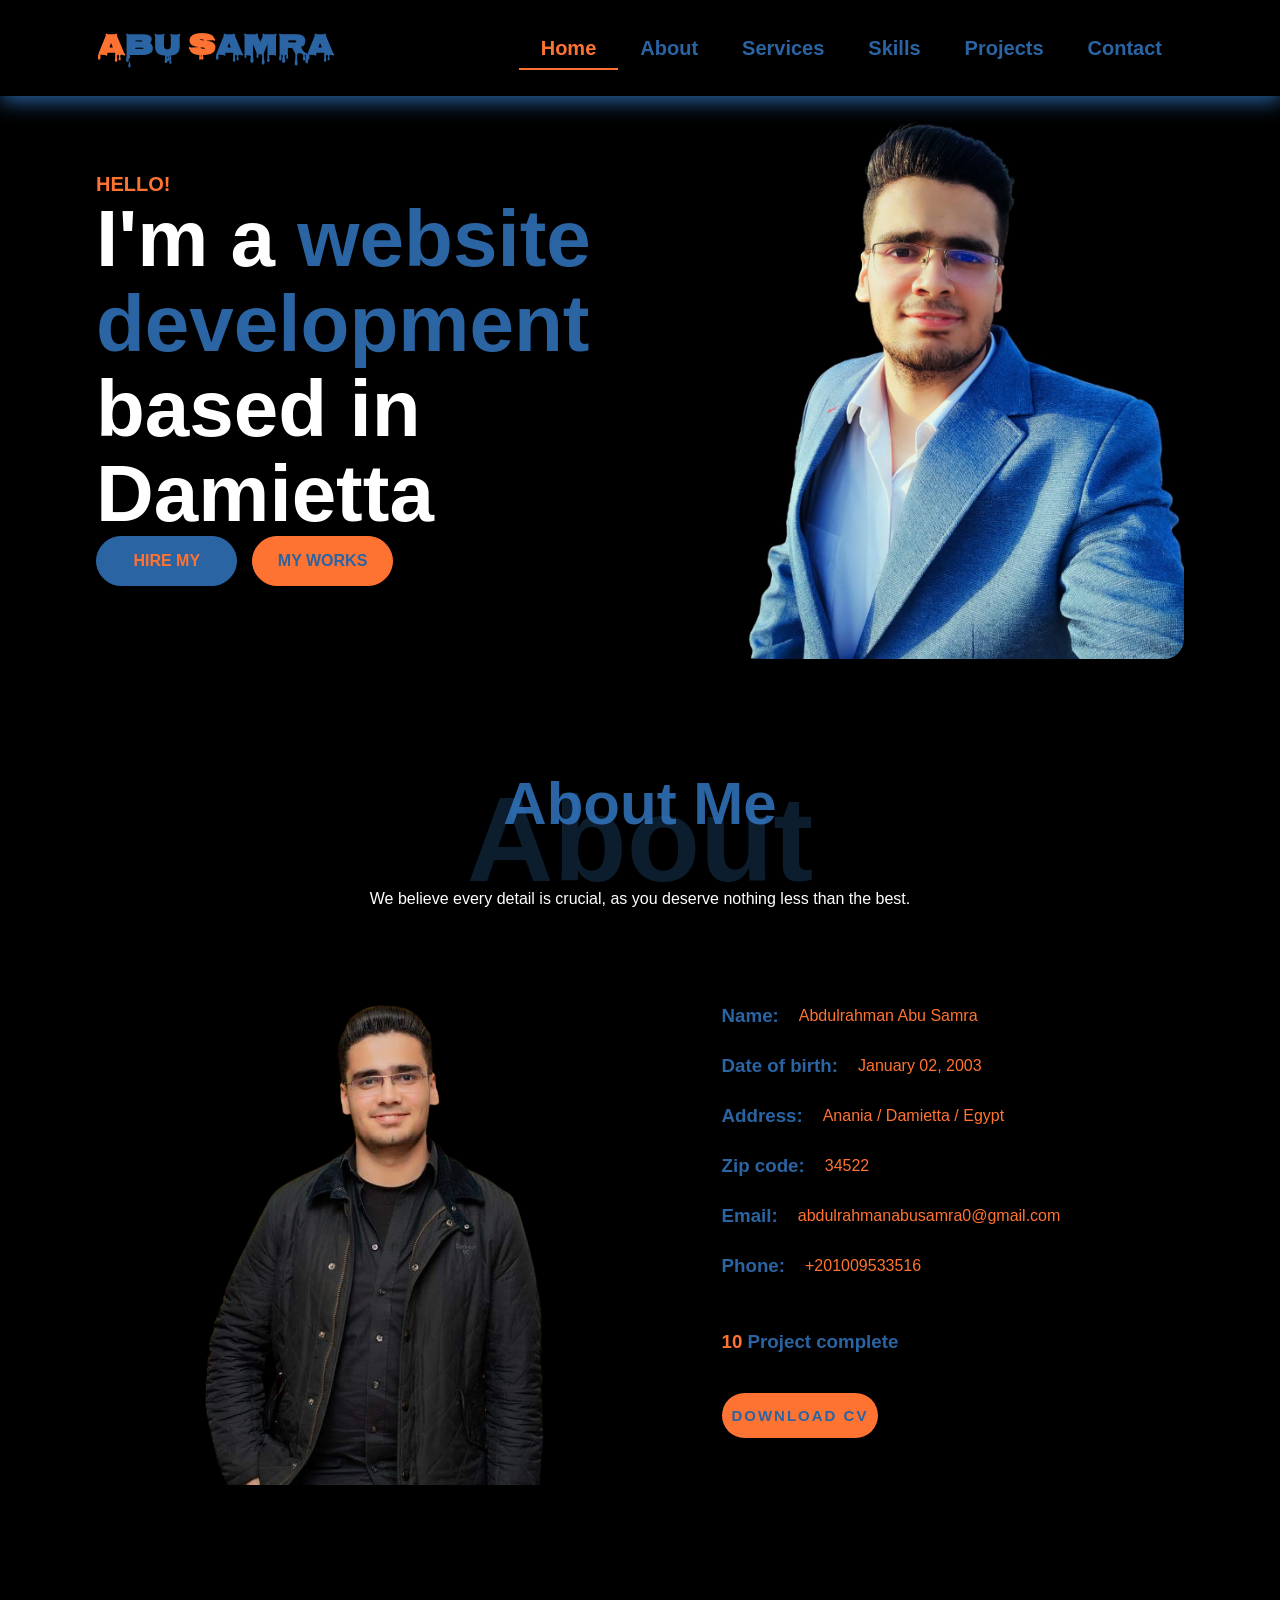
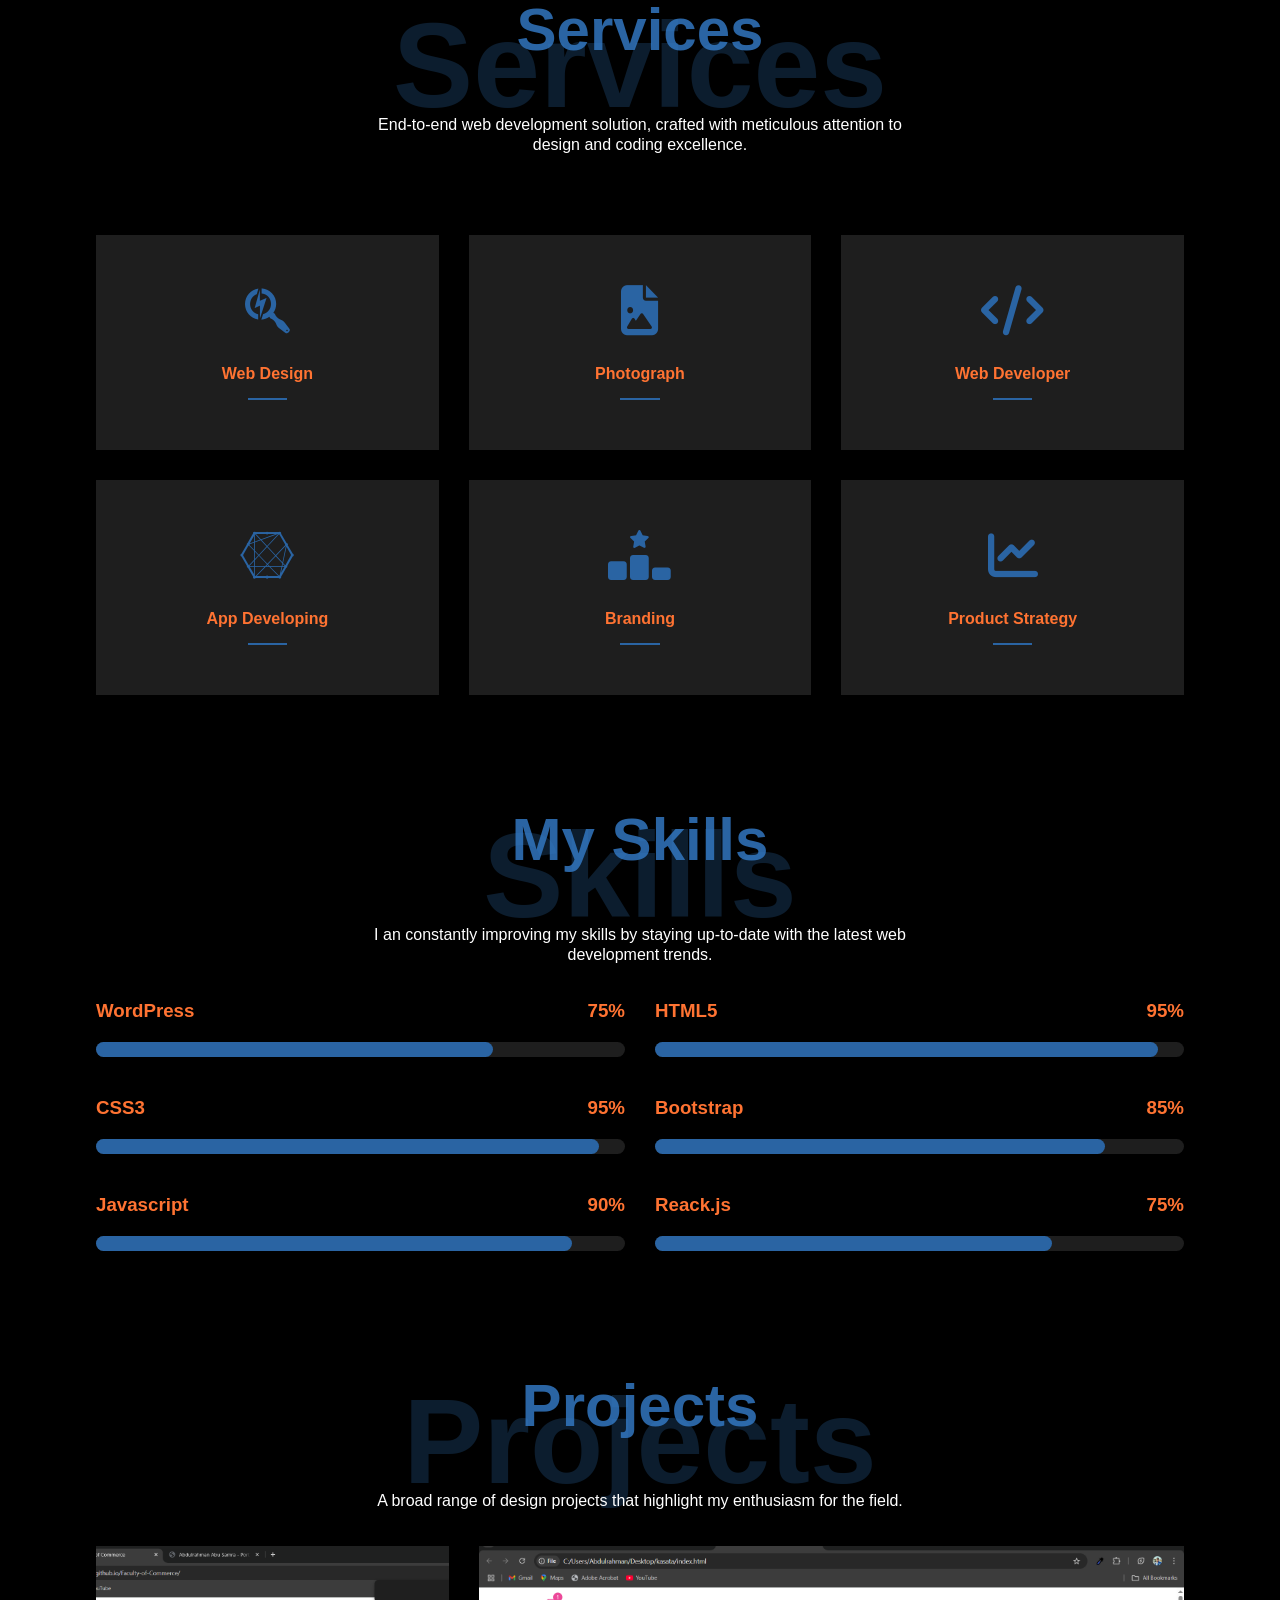
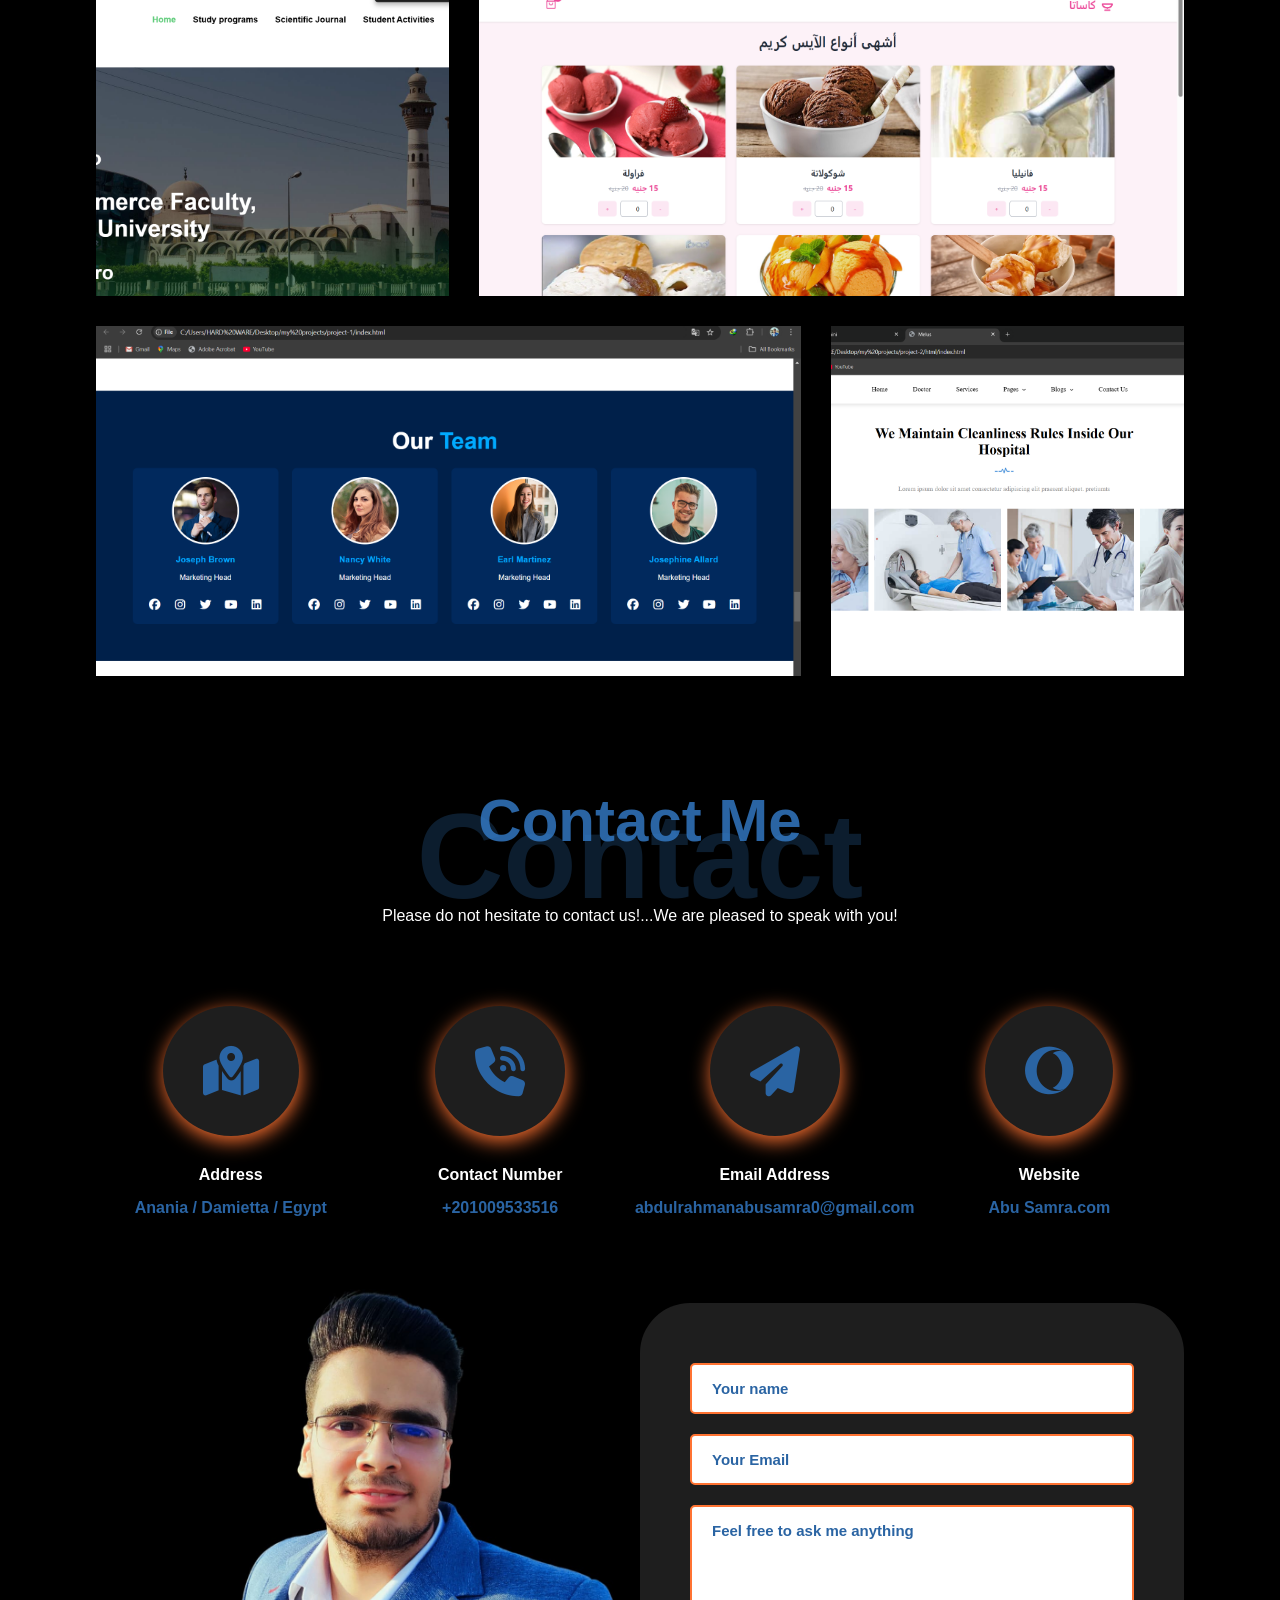
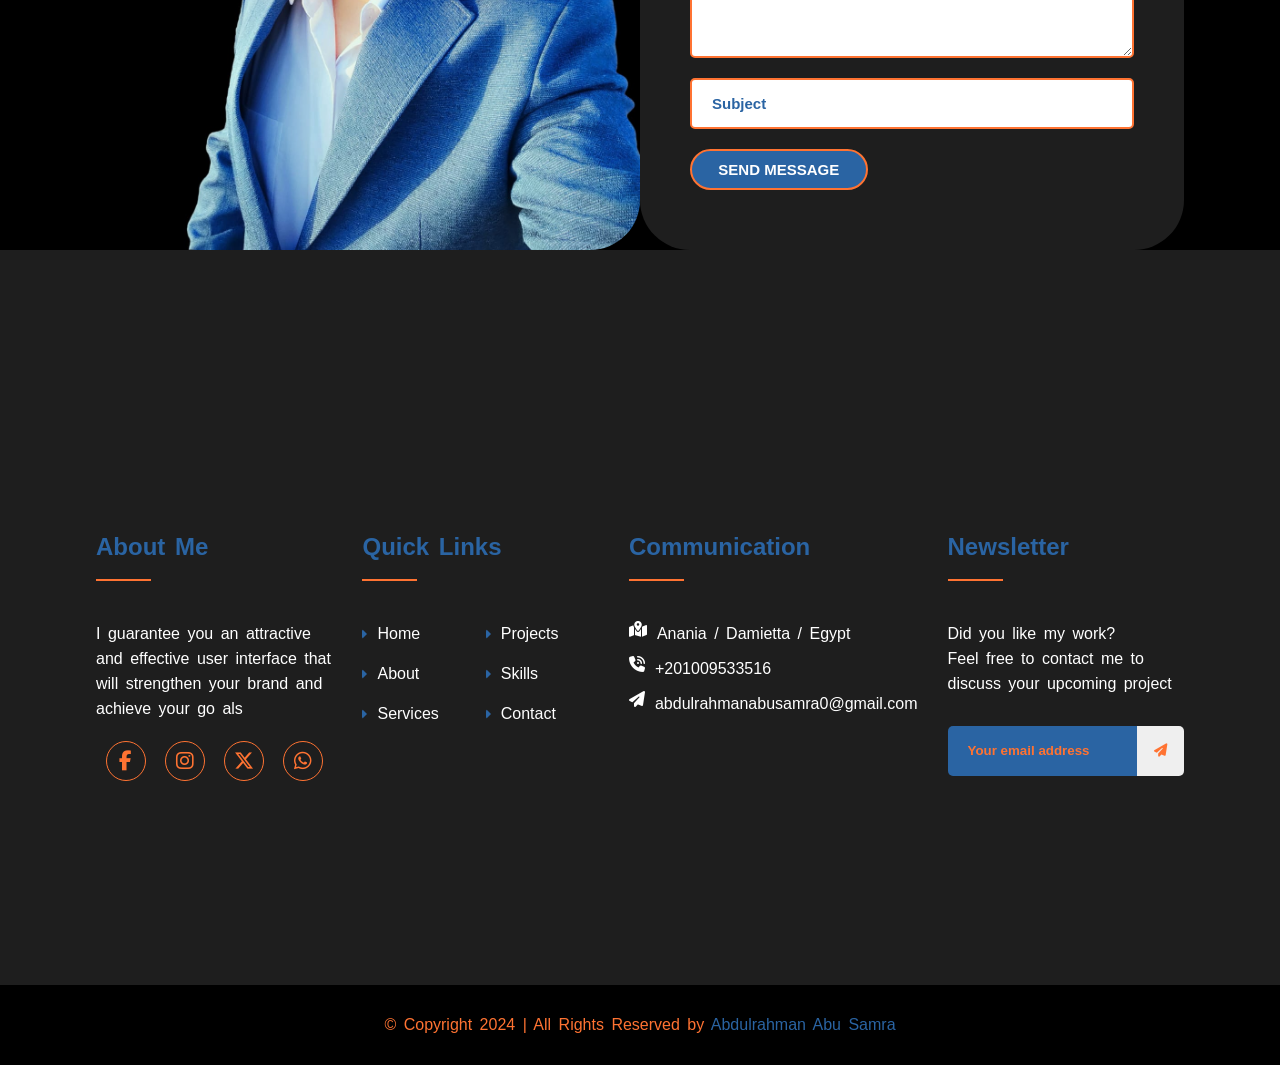
==== index.html @ aa08076c "I finished the portfolio site" ====
<!DOCTYPE html>
<html lang="en">
  <head>
    <meta charset="UTF-8" />
    <meta name="viewport" content="width=device-width, initial-scale=1.0" />
    <meta
      name="description"
      content="Portfolio of Abdulrahman Musaad Abu Samra - Web Developer"
    />
    <meta
      name="keywords"
      content="web development , Portfolio , Abdulrahman Abu Samra"
    />
    <title>Abdulrahman Abu Samra - Portfolio</title>
    <link rel="icon" href="image/favicon.ico" type="image/x-icon" />
    <link rel="stylesheet" href="css/style.css" />
    <link rel="stylesheet" href="css/all.min.css" />
    <link rel="stylesheet" href="css/mobile.css" />
  </head>
  <body>
    <!-- start header -->
    <header id="header">
      <div class="container">
        <a href="index.html" class="logo"
          ><span>A</span>bu <span>S</span>amra</a
        >
        <nav>
          <ul>
            <li><a href="#section-1" class="active"> Home </a></li>
            <li><a href="#section-2">About</a></li>
            <li><a href="#section-3">Services</a></li>
            <li><a href="#section-4">Skills</a></li>
            <li><a href="#section-5">Projects</a></li>
            <li><a href="#section-6">Contact</a></li>
          </ul>
        </nav>
        <i class="fa-solid fa-bars"></i>
      </div>
    </header>
    <!-- end header -->
    <!-- start section-1 -->
    <section class="section-1" id="section-1">
      <div class="container">
        <div class="text-section-1">
          <p>HELLO!</p>
          <h1>I'm a <span>website development </span>based in Damietta</h1>
          <div>
            <a href="#section-6" target="_blank">
              <button class="button-1">HIRE MY</button>
            </a>
            <a
              href="https://github.com/AbdulrahmanMusaadAbuSamra?tab=overview&from=2024-12-01&to=2024-12-23"
              target="_blank"
            >
              <button class="button-2">MY WORKS</button>
            </a>
          </div>
        </div>
        <img
          class="img-section-1"
          src="image/WhatsApp Image 2024-11-19 at 11.15.02 PM.jpeg"
          alt="photo-section-1"
        />
        <img
          class="img-section-2"
          src="image/ei_1731624900400-removebg.png"
          alt="photo-section-1"
        />
      </div>
    </section>
    <!-- end section-1 -->
    <!-- start section-2 -->
    <section class="section-2 sections" id="section-2">
      <div class="container">
        <div class="title-sections">
          <h1 class="h1-title">
            About Me
            <span class="span-title"> About </span>
          </h1>
          <p class="p-title">
            We believe every detail is crucial, as you deserve nothing less than
            the best.
          </p>
        </div>
        <div class="content-image">
          <img
            src="image/ei_1731624900400-removebg.png"
            alt="photo-section-2"
          />
          <div class="content">
            <div class="data">
              <h3>Name:</h3>
              <p>Abdulrahman Abu Samra</p>
            </div>
            <div class="data">
              <h3>Date of birth:</h3>
              <p>January 02, 2003</p>
            </div>
            <div class="data">
              <h3>Address:</h3>
              <p>Anania / Damietta / Egypt</p>
            </div>
            <div class="data">
              <h3>Zip code:</h3>
              <p>34522</p>
            </div>
            <div class="data">
              <h3>Email:</h3>
              <p>abdulrahmanabusamra0@gmail.com</p>
            </div>
            <div class="data">
              <h3>Phone:</h3>
              <p>+201009533516</p>
            </div>
            <h3 class="h3">
              <span> 10 </span>
              Project complete
            </h3>
            <a href="cv.pdf">
              <button>DOWNLOAD CV</button>
            </a>
          </div>
        </div>
      </div>
    </section>
    <!-- end section-2 -->
    <!-- start section-3 -->
    <section class="section-3 sections" id="section-3">
      <div class="container">
        <div class="title-sections">
          <h1 class="h1-title">
            Services
            <span class="span-title"> Services </span>
          </h1>
          <p class="p-title">
            End-to-end web development solution, crafted with meticulous
            attention to design and coding excellence.
          </p>
        </div>
        <div class="cards">
          <a href="404 error.html">
            <div class="card">
              <i class="fa-brands fa-searchengin"></i>
              <h4>Web Design</h4>
              <hr />
            </div>
          </a>
          <a href="404 error.html">
            <div class="card">
              <i class="fa-solid fa-file-image"></i>
              <h4>Photograph</h4>
              <hr />
            </div>
          </a>
          <a href="404 error.html">
            <div class="card">
              <i class="fa-solid fa-code"></i>
              <h4>Web Developer</h4>
              <hr />
            </div>
          </a>
          <a href="404 error.html">
            <div class="card">
              <i class="fa-brands fa-connectdevelop"></i>
              <h4>App Developing</h4>
              <hr />
            </div>
          </a>
          <a href="404 error.html">
            <div class="card">
              <i class="fa-solid fa-ranking-star"></i>
              <h4>Branding</h4>
              <hr />
            </div>
          </a>
          <a href="404 error.html">
            <div class="card">
              <i class="fa-solid fa-chart-line"></i>
              <h4>Product Strategy</h4>
              <hr />
            </div>
          </a>
        </div>
      </div>
    </section>
    <!-- end section-3 -->
    <!-- start section-4 -->
    <section class="section-4 sections" id="section-4">
      <div class="container">
        <div class="title-sections">
          <h1 class="h1-title">
            My Skills
            <span class="span-title"> Skills </span>
          </h1>
          <p class="p-title">
            I an constantly improving my skills by staying up-to-date with the
            latest web development trends.
          </p>
        </div>
        <div class="lines-content">
          <div class="text-line">
            <div class="text">
              <h3>WordPress</h3>
              <h3>75%</h3>
            </div>
            <div class="line-out">
              <span style="width: 0" data-width="75%"></span>
            </div>
          </div>
          <div class="text-line">
            <div class="text">
              <h3>HTML5</h3>
              <h3>95%</h3>
            </div>
            <div class="line-out">
              <span style="width: 0" data-width="95%"></span>
            </div>
          </div>
          <div class="text-line">
            <div class="text">
              <h3>CSS3</h3>
              <h3>95%</h3>
            </div>
            <div class="line-out">
              <span style="width: 0" data-width="95%"></span>
            </div>
          </div>
          <div class="text-line">
            <div class="text">
              <h3>Bootstrap</h3>
              <h3>85%</h3>
            </div>
            <div class="line-out">
              <span style="width: 0" data-width="85%"></span>
            </div>
          </div>
          <div class="text-line">
            <div class="text">
              <h3>Javascript</h3>
              <h3>90%</h3>
            </div>
            <div class="line-out">
              <span style="width: 0" data-width="90%"></span>
            </div>
          </div>
          <div class="text-line">
            <div class="text">
              <h3>Reack.js</h3>
              <h3>75%</h3>
            </div>
            <div class="line-out">
              <span style="width: 0" data-width="75%"></span>
            </div>
          </div>
        </div>
      </div>
    </section>
    <!-- end section-4 -->
    <!-- start section-5 -->
    <section class="section-5 sections" id="section-5">
      <div class="container">
        <div class="title-sections">
          <h1 class="h1-title">
            Projects
            <span class="span-title"> Projects </span>
          </h1>
          <p class="p-title">
            A broad range of design projects that highlight my enthusiasm for
            the field.
          </p>
        </div>
        <div class="cards">
          <div class="card-grid">
            <a
              href="https://abdulrahmanmusaadabusamra.github.io/Faculty-of-Commerce/"
            >
              <div class="card">
                <img
                  src="image/Faculty of Commerce - Google Chrome 3_16_2025 12_05_24 AM.png"
                  alt="project1"
                />
                <div class="card-overlay hidden">
                  <div class="text-center">
                    <p>
                      Faculty of Commerce Website, Al-Azhar University: A
                      comprehensive digital platform designed to enhance the
                      academic experience for students and faculty.
                    </p>
                  </div>
                  <div class="text-bottom">
                    <h4>Project 1</h4>
                    <p>Al-Azhar University</p>
                  </div>
                </div>
              </div>
            </a>
            <a href="https://abdulrahmanmusaadabusamra.github.io/kasata/">
              <div class="card">
                <img
                  src="image/كاساتا - متجر الآيس كريم - Google Chrome 3_16_2025 10_55_44 PM.png"
                  alt="project1"
                />
                <div class="card-overlay hidden">
                  <div class="text-center">
                    <p>
                      Created a user-friendly website for an ice cream business,
                      focusing on seamless navigation and a visually appealing
                      design.
                    </p>
                  </div>
                  <div class="text-bottom">
                    <h4>Project 2</h4>
                    <p>Ice cream shop</p>
                  </div>
                </div>
              </div>
            </a>
          </div>
          <div class="card-grid-2">
            <a href=" https://abdulrahmanmusaadabusamra.github.io/Technology/">
              <div class="card">
                <img
                  src="image/Technology - Google Chrome 21_12_2024 07_10_40 م.png"
                  alt="project1"
                />
                <div class="card-overlay hidden">
                  <div class="text-center">
                    <p>
                      Technology Website: A testament to my ability to create
                      engaging and informative online platforms for tech
                      enthusiasts.
                    </p>
                  </div>
                  <div class="text-bottom">
                    <h4>Project 3</h4>
                    <p>TECHNOLOGY</p>
                  </div>
                </div>
              </div>
            </a>
            <a href="https://abdulrahmanmusaadabusamra.github.io/doctors/">
              <div class="card">
                <img
                  src="image/Kasata - Google Chrome 21_12_2024 07_06_38 م.png"
                  alt="project1"
                />
                <div class="card-overlay hidden">
                  <div class="text-center">
                    <p>
                      Created a user-friendly website for medical professionals,
                      focusing on clear communication and easy appointment
                      scheduling.
                    </p>
                  </div>
                  <div class="text-bottom">
                    <h4>Project 4</h4>
                    <p>DOCTORS</p>
                  </div>
                </div>
              </div>
            </a>
          </div>
        </div>
      </div>
    </section>
    <!-- end section-5 -->
    <!-- start section-6 -->
    <section class="section-6 sections" id="section-6">
      <div class="container">
        <div class="title-sections">
          <h1 class="h1-title">
            Contact Me
            <span class="span-title"> Contact </span>
          </h1>
          <p class="p-title">
            Please do not hesitate to contact us!...We are pleased to speak with
            you!
          </p>
        </div>
        <div class="cards">
          <div class="card">
            <a href="https://maps.app.goo.gl/6U7pxy1hiDXZ573CA" target="_blank">
              <i class="fa-solid fa-map-location-dot"></i>
              <h4>Address</h4>
              <p>Anania / Damietta / Egypt</p>
            </a>
          </div>
          <div class="card">
            <a href="tel:+201009533516" target="_blank">
              <i class="fa-solid fa-phone-volume"></i>
              <h4>Contact Number</h4>
              <p>+201009533516</p>
            </a>
          </div>
          <div class="card">
            <a href="mailto:abdulrahmanabusamra0@gmail.com" target="_blank">
              <i class="fa-solid fa-paper-plane"></i>
              <h4>Email Address</h4>
              <p>abdulrahmanabusamra0@gmail.com</p>
            </a>
          </div>
          <div class="card">
            <a
              href="https://abdulrahmanmusaadabusamra.github.io/my_portfolio/"
              target="_blank"
            >
              <i class="fa-brands fa-opera"></i>
              <h4>Website</h4>
              <p>Abu Samra.com</p>
            </a>
          </div>
        </div>
        <div class="data">
          <img
            src="image/WhatsApp Image 2024-11-19 at 11.15.02 PM.jpeg"
            alt="photo-section-6"
          />
          <form action="" onsubmit="sendEmail(event)">
            <input
              id="name"
              name="name"
              type="text"
              autocomplete="name"
              placeholder="Your name"
              onkeyup="moveToNextInput(event)"
              required
              oninput="saveToLocalStorage('name', this.value)"
            />
            <input
              id="email"
              name="email"
              type="email"
              autocomplete="email"
              placeholder="Your Email"
              onkeyup="moveToNextInput(event)"
              required
              oninput="saveToLocalStorage('email', this.value)"
            />
            <textarea
              name="message"
              class="message"
              rows="7"
              cols="80"
              id="message"
              placeholder="Feel free to ask me anything"
              onkeyup="moveToNextInput(event)"
              oninput="saveToLocalStorage('message', this.value)"
            ></textarea>
            <input
              type="text"
              id="text"
              name="text"
              autocomplete="text"
              placeholder="Subject"
              onkeyup="moveToNextInput(event)"
              oninput="saveToLocalStorage('Subject', this.value)"
            />
            <input class="SEND" type="submit" value="SEND MESSAGE" onclick="sendEmail()"/>
          </form>
        </div>
      </div>
    </section>
    <!-- end section-6 -->
    <!-- start footer -->
    <footer class="footer">
      <div class="container">
        <div class="About-Us">
          <h2 class="titles-footer">About Me</h2>
          <hr />
          <p>
            I guarantee you an attractive and effective user interface that will
            strengthen your brand and achieve your go als
          </p>
          <div class="icons">
            <a href="https://www.facebook.com/profile" target="_blank"
              ><i class="fa-brands fa-facebook-f"></i
            ></a>
            <a href="https://www.instagram.com" target="_blank"
              ><i class="fa-brands fa-instagram"></i
            ></a>
            <a href="https://x.com/home" target="_blank"
              ><i class="fa-brands fa-x-twitter"></i
            ></a>
            <a href="https://web.whatsapp.com" target="_blank"
              ><i class="fa-brands fa-whatsapp"></i
            ></a>
          </div>
        </div>
        <div class="Quick-Links">
          <h2 class="titles-footer">Quick Links</h2>
          <hr />
          <div class="lines">
            <div class="line-one">
              <ul>
                <a href="#section-1">
                  <li>Home</li>
                </a>
                <a href="#section-2">
                  <li>About</li>
                </a>
                <a href="#section-3">
                  <li>Services</li>
                </a>
              </ul>
            </div>
            <div class="line-two">
              <ul>
                <a href="#section-4">
                  <li>Projects</li>
                </a>
                <a href="#section-5">
                  <li>Skills</li>
                </a>
                <a href="#section-6">
                  <li>Contact</li>
                </a>
              </ul>
            </div>
          </div>
        </div>
        <div class="OpenHours">
          <h2 class="titles-footer">Communication</h2>
          <hr />
          <div class="times">
            <div class="time">
              <i class="fa-solid fa-map-location-dot"></i>
              <p>Anania / Damietta / Egypt</p>
            </div>
            <div class="time">
              <i class="fa-solid fa-phone-volume"></i>
              <p>+201009533516</p>
            </div>
            <div class="time">
              <i class="fa-solid fa-paper-plane"></i>
              <p>abdulrahmanabusamra0@gmail.com</p>
            </div>
          </div>
        </div>
        <div class="Newsletter">
          <h2 class="titles-footer">Newsletter</h2>
          <hr />
          <p>
            Did you like my work? <br />
            Feel free to contact me to discuss your upcoming project
          </p>
          <form>
            <input
              id="email"
              name="email"
              autocomplete="email"
              type="email"
              placeholder="Your email address"
            />
            <button type="submit">
              <i class="fa-solid fa-paper-plane"></i>
            </button>
          </form>
        </div>
      </div>
      <p class="footer-text">
        © Copyright 2024 | All Rights Reserved by
        <a href="">Abdulrahman Abu Samra</a>
      </p>
    </footer>
    <script src="JavaScript/javascript.js"></script>
  </body>
</html>
---- css/style.css ----
@import url("https://fonts.googleapis.com/css2?family=Cairo:wght@200..1000&family=Lobster&family=Roboto:ital,wght@0,100;0,300;0,400;0,500;0,700;0,900;1,100;1,300;1,400;1,500;1,700;1,900&display=swap");
@import url("https://fonts.googleapis.com/css2?family=Cairo:wght@200..1000&family=Lobster&family=Meddon&family=Monsieur+La+Doulaise&family=Nosifer&family=Roboto:ital,wght@0,100;0,300;0,400;0,500;0,700;0,900;1,100;1,300;1,400;1,500;1,700;1,900&display=swap");
* {
  box-sizing: border-box;
  -webkit-box-sizing: border-box;
  -moz-box-sizing: border-box;
  margin: 0px;
  padding: 0px;
}
:root {
  --gold: rgb(255, 115, 50);
  --blue: rgb(38, 97, 161);
  --black-light: rgb(30, 30, 30);
  --black: rgb(0, 0, 0);
  --wight: rgb(255, 255, 255);
}
html {
  scroll-behavior: smooth;
}
body {
  background-color: var(--black);
  font-family: Arial, sans-serif;
}
a {
  text-decoration: none;
}
li {
  list-style: none;
}
.container {
  width: 85%;
  margin: auto;
}
/* start header */
header {
  box-shadow: 1px 5px 20px var(--blue);
  background-color: rgba(0, 0, 0, 0.8);
  position: fixed;
  width: 100%;
  z-index: 2;
}
header .container {
  display: flex;
  justify-content: space-between;
  align-items: center;
  text-align: center;
  padding: 20px 0px;
}
header .container .logo {
  margin: 0px;
  font-size: 30px;
  font-weight: bold;
  color: var(--blue);
  font-family: "Nosifer", sans-serif;
}
header .container .logo span {
  color: var(--gold);
}
header .container a {
  color: var(--blue);
  transition: 0.3s ease;
  border: 2px solid transparent;
}
header nav ul {
  display: flex;
  align-items: center;
  text-align: center;
}
header nav ul li {
  position: relative;
}
header nav ul li::after {
  content: "";
  position: absolute;
  left: 0px;
  bottom: -10px;
  width: 100%;
  border-bottom: 2px solid var(--gold);
  transform: scaleX(0);
  transition: transform 0.7s ease;
}
header nav ul li:hover::after {
  transform: scaleX(1);
}
header nav ul li:hover a {
  color: var(--gold);
}
header nav ul li .active {
  color: var(--gold);
}
header nav ul li .active::after {
  content: "";
  border-bottom: 2px solid var(--gold);
  width: 100%;
  margin: auto;
  position: absolute;
  right: 0px;
  bottom: -10px;
  color: var(--gold);
}
header nav ul li:hover li a {
  color: var(--gold);
}
header nav ul li a {
  color: var(--wight);
  font-size: 20px;
  font-weight: bold;
  padding: 20px;
}

header .container i {
  font-weight: 900;
  color: var(--blue);
  font-size: 25px;
  display: none;
}
/* end header */
/* start section-1 */
.section-1 {
  padding-top: 100px;
  display: flex;
  align-items: center;
  justify-content: center;
}
.section-1 .container {
  display: flex;
  height: 100%;
  align-items: center;
  justify-content: space-between;
  text-align: start;
}
.section-1 .container p {
  font-weight: bold;
  font-size: 20px;
}
.section-1 .container h1 {
  font-size: 80px;
  font-weight: bold;
  line-height: 85px;
  color: var(--wight);
  margin-bottom: 0px;
}
.section-1 .container p {
  color: var(--gold);
}
.section-1 .container span {
  color: var(--blue);
}
.section-1 .container button {
  width: 25%;
  height: 50px;
  border-radius: 50px;
  font-weight: bold;
  font-size: 16px;
  cursor: pointer;
}
.section-1 .container button:hover {
  background-color: var(--black-light);
}
.section-1 .button-1 {
  border: 1px solid var(--blue);
  background-color: var(--blue);
  color: var(--gold);
  margin-right: 10px;
}
.section-1 .container .button-2 {
  border: 1px solid var(--gold);
  background-color: var(--gold);
  color: var(--blue);
}
.section-1 img {
  width: 48%;
  border-bottom-right-radius: 20px;
  border-bottom-left-radius: 100px;
}
.section-1 .img-section-2 {
  display: none;
}
/* end section-1 */
/* Similar features with in each sections */
.sections {
  padding-top: 125px;
  align-items: center;
  text-align: center;
}
.sections .container .title-sections {
  width: 50%;
  margin: auto;
}
.sections .container .h1-title {
  margin: 0px;
  color: var(--blue);
  font-size: 60px;
  font-weight: 900;
  line-height: 40px;
  z-index: 0;
}
.h1-title .span-title {
  display: block;
  font-size: 120px;
  font-weight: 900;
  color: rgba(53, 122, 196, 0.235);
  line-height: 30px;
}
.p-title {
  margin: 35px auto;
  line-height: 20px;
  color: var(--wight);
}
/* Similar features with in each sections */
/* start section-2 */
.section-2 .content-image {
  display: flex;
  justify-content: space-around;
  align-items: center;
}
.section-2 .container .content-image img {
  width: 50%;
  border-bottom-right-radius: 50px;
}
.section-2 .content-image .content {
  text-align: left;
  width: 40%;
}
.section-2 .content-image .content .h3 {
  margin-top: 40px;
  color: var(--blue);
}
.section-2 .content-image .data {
  display: flex;
  align-items: center;
  line-height: 50px;
}
.section-2 .content-image .data p {
  color: var(--gold);
}
.section-2 .content-image .data H3 {
  color: var(--blue);
  margin-right: 20px;
}
.section-2 .content h3 span {
  color: var(--gold);
}
.section-2 .container button {
  margin-top: 40px;
  width: 36%;
  height: 45px;
  background-color: var(--gold);
  color: var(--blue);
  font-weight: bold;
  font-size: 15px;
  border-radius: 50px;
  cursor: pointer;
  border: 1px solid transparent;
  transition: 0.5 ease;
  letter-spacing: 2px;
}
.section-2 .container button:hover {
  background-color: var(--black-light);
  border: 1px solid var(--gold);
}
/* end section-2 */
/* start section-3 */
.section-3 .container .cards {
  width: 100%;
  display: grid;
  grid-template-columns: repeat(3, 1fr);
  gap: 30px;
  margin-top: 80px;
}
.section-3 .container .cards a:hover .card {
  background-color: var(--blue);
}
.section-3 .container .cards a:hover i {
  color: var(--gold);
}
.section-3 .container .cards a:hover h4 {
  color: var(--wight);
}
.section-3 .container .cards a:hover hr {
  background-color: var(--gold);
}
.section-3 .container .cards .card {
  background-color: var(--black-light);
  padding: 50px 40px;
}
.section-3 .container .cards .card i {
  transition: 0.5s ease;
  color: var(--blue);
  font-size: 50px;
  margin-bottom: 30px;
}
.section-3 .container .cards .card h4 {
  transition: 0.5s ease;
  color: var(--gold);
}
.section-3 .container .cards .card hr {
  transition: 0.5s ease;
  background-color: var(--blue);
  border: 0px solid transparent;
  margin: 15px auto 0px;
  width: 15%;
  height: 2px;
}
/* end section-3 */
/* start section-4 */
.section-4 .container .lines-content {
  display: grid;
  grid-template-columns: repeat(2, 1fr);
  gap: 30px;
  color: var(--gold);
  z-index: 10;
}
.section-4 .container .lines-content .text-line {
  width: 100%;
}
.section-4 .container .lines-content .text-line .text {
  display: flex;
  justify-content: space-between;
  padding-bottom: 10px;
}
.section-4 .container .lines-content .text-line .line-out {
  position: relative;
  width: 100%;
  height: 15px;
  border-radius: 10px;
  margin: 10px 0px;
  background-color: var(--black-light);
}
.section-4 .container .lines-content .text-line span {
  position: absolute;
  left: 0;
  top: 0;
  height: 100%;
  background-color: var(--blue);
  transition: width 1.5s ease;
  border-radius: 10px;
}
/* end section-4 */
/* start section-5 */
.section-5 .container .cards {
  display: grid;
  grid-template-columns: repeat(1, 1fr);
  gap: 30px;
}

.section-5 .container .card-grid {
  display: grid;
  grid-template-columns: 1fr 2fr;
  gap: 30px;
}
.section-5 .container .card-grid-2 {
  display: grid;
  grid-template-columns: 2fr 1fr;
  gap: 30px;
}
.section-5 .container .cards .card {
  height: 350px;
  position: relative;
}
.text-center {
  display: flex;
  justify-content: center;
  align-items: center;
  padding: 20px;
}

.text-bottom {
  display: flex;
  justify-content: space-around;
}
.section-5 .container .cards .card:hover img {
  scale: (1.1);
}
.card img {
  width: 100%;
  height: 100%;
  object-fit: cover;
}
.card-overlay {
  position: absolute;
  top: 0;
  left: 0;
  width: 100%;
  height: 100%;
  background-color: rgba(34, 108, 188, 0.836);
  color: var(--gold); /* Text color */
  font-weight: bold;
  font-size: 20px;
  display: flex;
  flex-direction: column;
  justify-content: space-between;
  padding: 20px;
  visibility: hidden;
}
.card:hover .card-overlay {
  visibility: visible;
}
/* end section-5 */
/* start section-6 */
.section-6 .container .cards {
  width: 100%;
  display: grid;
  grid-template-columns: repeat(4, 1fr);
  gap: 0px;
  margin-top: 80px;
  margin-bottom: 50px;
}
.section-6 .container .cards a:hover i {
  color: var(--gold);
}
.section-6 .container .cards a:hover h4 {
  color: var(--wight);
}
.section-6 .container .cards a:hover p {
  color: var(--gold);
}
.section-6 .container .cards .card i {
  color: var(--blue);
  font-size: 50px;
  margin-bottom: 30px;
  padding: 40px;
  border-radius: 50%;
  background-color: var(--black-light);
  box-shadow: 1px 5px 20px var(--gold);
}
.section-6 .container .cards .card h4 {
  color: var(--wight);
}
.section-6 .container .cards .card p {
  color: var(--blue);
  font-weight: bold;
  margin-top: 15px;
}
.section-6 .container .data {
  display: flex;
  align-items: end;
  justify-content: space-between;
  text-align: end;
  margin-top: 20px;
}
.section-6 .container .data img {
  width: 50%;
  border-bottom-right-radius: 50px;
  border-bottom-left-radius: 100px;
}
.section-6 .container .data form {
  border-radius: 50px;
  display: flex;
  width: 50%;
  flex-direction: column;
  background-color: var(--black-light);
  padding: 50px;
  text-align: left;
}
.section-6 .container .data form input,
.section-6 .container .data form textarea {
  padding: 15px 20px;
  font-size: 15px;
  color: var(--blue);
  margin: 10px 0px;
  border-radius: 5px;
  border: 2px solid var(--gold);
  font-family: "Arial" , sans-serif;
}
.section-6 .container .data form input::placeholder,
.section-6 .container .data form textarea::placeholder {
  color: var(--blue);
  font-weight: bold;
}
.section-6 .container .data form .SEND {
  cursor: pointer;
  width: 40%;
  border-radius: 50px;
  padding: 10px;
  color: var(--wight);
  border: 2px solid var(--gold);
  background-color: var(--blue);
  font-weight: bold;
  transition: 0.5s ease;
}
.section-6 .container .data form .SEND:hover {
  background-color: var(--gold);
  border: 2px solid var(--blue);
}
/* end section-6 */
/* start footer */
.footer {
  word-spacing: 3px;
  line-height: 25px;
  background-color: var(--black-light);
  height: calc(100vh - 85px);
  align-content: center;
  text-align: start;
  position: relative;
}
.footer .container {
  display: grid;
  grid-template-columns: repeat(4, 1fr);
  gap: 30px;
}
.footer .About-Us .icons {
  display: flex;
  justify-content: space-around;
}
.footer .About-Us .icons a i {
  margin-top: 20px;
  width: 40px;
  height: 40px;
  border-radius: 50%;
  font-size: 20px;
  border: solid 1.5px var(--gold);
  text-align: center;
  align-content: center;
  color: var(--gold);
  transition: 0.2s ease;
}
.footer .About-Us a i:hover {
  color: var(--blue);
  border: 2px solid var(--blue);
}
.footer .titles-footer {
  color: var(--blue);
}
.footer .About-Us p {
  color: var(--wight);
}
.footer .About-Us a {
  width: 40px;
}

.footer hr {
  width: 55px;
  border: 1.5px solid var(--gold);
  margin: 20px 0px 40px;
}
.footer .Quick-Links .lines {
  display: grid;
  grid-template-columns: repeat(2, 1fr);
  gap: 10px;
}
.footer .Quick-Links .lines a {
  color: var(--wight);
}
.footer .Quick-Links .lines a:hover {
  color: var(--blue);
}
.footer .Quick-Links .line-one {
  display: grid;
  grid-template-columns: repeat(1, 1fr);
}

.footer ul {
  list-style: none;
}
.footer li {
  transition: 0.3s ease;
  margin: 0px 0px 15px;
}
.footer ul li::before {
  content: "";
  display: inline-block;
  width: 0;
  height: 0;
  border-radius: 5px;
  margin-right: 10px;
  border-top: transparent 5px solid;
  border-bottom: transparent 5px solid;
  border-left: 5px solid var(--blue);
}
.footer a:hover li {
  padding-left: 10px;
}

.footer .OpenHours {
  color: var(--wight);
}
.footer .OpenHours .times {
  margin-top: 20px;
}
.footer .OpenHours .times .time {
  display: flex;
  margin-bottom: 10px;
}
.footer .OpenHours .times .time i {
  margin-right: 10px;
}
.footer .Newsletter {
  color: var(--wight);
}
.footer .Newsletter form {
  position: relative;
  margin-top: 30px;
}
.footer .Newsletter form input {
  color: var(--gold);
  width: 80%;
  height: 50px;
  background-color: var(--blue);
  border: 1px solid var(--white);
  border-top-left-radius: 5px;
  border-bottom-left-radius: 5px;
  padding: 20px;
}
.footer .Newsletter form input::placeholder {
  color: var(--gold);
  font-weight: bold;
}
.footer .Newsletter form button {
  position: absolute;
  width: 20%;
  height: 50px;
  top: 0;
  right: 0;
  cursor: pointer;
  border: 0px;
  border-top-right-radius: 5px;
  border-bottom-right-radius: 5px;
  color: var(--gold);
}
.footer .Newsletter form button:hover {
  background-color: var(--blue);
  border-left: 1px solid var(--wight);
}
.footer-text {
  background-color: var(--black);
  color: var(--gold);
  text-align: center;
  align-content: center;
  width: 100%;
  height: 80px;
  position: absolute;
  bottom: 0;
}
.footer-text a {
  color: var(--blue);
}
/* end footer */
---- css/mobile.css ----
:root {
    /* --gold: #fadf63; */
    --gold: rgb(255, 115, 50);
    /* --gold: rgb(255, 189, 57); */
    --blue: rgb(42, 100, 163);
    --black-light: rgb(30, 30, 30);
    --black: rgb(0, 0, 0);
    --wight: rgb(255, 255, 255);
  }
  @media (max-width: 768px) {
    .container {
      margin: auto;
      width: 90%;
    }
    header .container {
      padding: 10px 0px;
    }
    header .container .logo {
      font-size: 25px;
    }
    header .container nav ul {
      display: none;
      position: absolute;
      top: 100%;
      left: 0;
      width: 100%;
      background-color: rgba(42, 100, 163, 0.9);
      flex-direction: column;
    }
    header .container nav ul li a:hover {
      background-color: var(--blue);
      color: var(--wight);
    }
    header .container nav ul li a {
      color: var(--gold);
      font-size: 18px;
      font-weight: bold;
      margin-left: 0px;
      padding: 0.5rem 8rem;
      /* border: 0px solid; */
      transition: all 0.5s ease;
    }
    header .container nav ul li {
      margin: 0;
      padding: 0.5rem 0rem;
      border: none;
    }
    header nav ul li:hover::after {
      transform: scaleX(0);
    }
    header .container nav ul.active {
      display: flex;
      flex-direction: column;
    }
    header nav ul li .active::after {
      border-bottom: 0px solid var(--gold);
    }
    header .container i {
      display: block;
    }
    /* start section-1 */
    .section-1 {
      height: auto;
      padding-top: 220px;
      display: flex;
      align-items: center;
      justify-content: center;
      position: relative;
    }
    .section-1 .container {
      display: flex;
      height: auto;
      align-items: center;
      text-align: center;
    }
    .section-1 .text-section-1 {
      z-index: 1;
    }
    .section-1 .container h1 {
      font-size: 50px;
      line-height: 65px;
    }
    .section-1 .container button {
      width: 100%;
    }
    .section-1 .button-1 {
      border: 1px solid var(--blue);
      background-color: var(--blue);
      color: var(--gold);
      margin-right: 0px;
      margin-bottom: 20px;
    }
    .section-1 .img-section-1 {
      display: none;
    }
    .section-1 .img-section-2 {
      display: block;
      width: 100%;
      height: 400px;
      border-bottom-right-radius: 20px;
      border-bottom-left-radius: 100px;
      position: absolute;
      top: 31px;
      left: 0px;
    }
    /* end section-1 */
    /* Similar features with in each sections */
    .sections {
      padding-top: 80px;
    }
    .sections .container .title-sections {
      width: auto;
    }
    .sections .container .h1-title {
      font-size: 40px;
    }
    .h1-title .span-title {
      font-size: 70px;
    }
    /* Similar features with in each sections */
    /* start section-2 */
    .section-2 .container .content-image img {
      width: 40%;
      display: none;
    }
    .section-2 .content-image .content {
      text-align: center;
      width: auto;
    }
    .section-2 .content-image .content .h3 {
      margin-top: 25px;
    }
    .section-2 .content-image .data {
      line-height: 35px;
    }
    .section-2 .content-image .data H3 {
      margin-right: 10px;
    }
    .section-2 .container button {
      width: 100%;
    }
    /* end section-2 */
    /* start section-3 */
    .section-3 .container .cards {
      width: 100%;
      display: grid;
      grid-template-columns: repeat(1, 1fr);
      gap: 30px;
      margin-top: 40px;
    }
    .section-3 .container .cards .card {
      padding: 40px 40px;
    }
    /* end section-3 */
    /* start section-4 */
    .section-4 .container .lines-content {
      display: grid;
      grid-template-columns: repeat(1, 1fr);
    }
    .section-4 .container .lines-content .text-line .line-out {
      margin: 0px 0px;
    }
    /* end section-4 */
    /* start section-5 */
    .section-5 .container .card-grid {
      display: grid;
      grid-template-columns: repeat(1, 1fr);
      gap: 30px;
    }
    .section-5 .container .card-grid-2 {
      display: grid;
      grid-template-columns: 1fr;
      gap: 30px;
    }
    /* end section-5 */
    /* start section-6 */
    .section-6 {
      padding-bottom: 80px;
    }
    .section-6 .container .cards {
      grid-template-columns: repeat(1, 1fr);
      gap: 0px;
      margin-top: 40px;
      margin-bottom: 30px;
    }
    .section-6 .container .cards .card {
      margin-bottom: 20px;
    }
    .section-6 .container .data {
      display: flex;
      flex-direction: column;
      gap: 30px;
      text-align: end;
      margin-top: 0px;
    }
    .section-6 .container .data img {
      width: 100%;
    }
    .section-6 .container .data form {
      width: 100%;
    }
    .section-6 .container .data form .SEND {
      width: 100%;
    }
    /* end section-6 */
    /* start footer */
    .footer {
      padding: 20px 0px 100px;
      height: auto;
    }
    .footer .container {
      grid-template-columns: repeat(1, 1fr);
      gap: 20px;
    }
    .footer hr {
      margin: 15px 0px 20px;
    }
    /* end footer */
  
    /* start 404 error */
    .container-error {
      width: 90%;
      margin: auto;
      text-align: center;
      position: absolute;
      top: 50%;
      left: 50%;
      transform: translate(-50%, -50%);
    }
    /* end 404 error */
  }
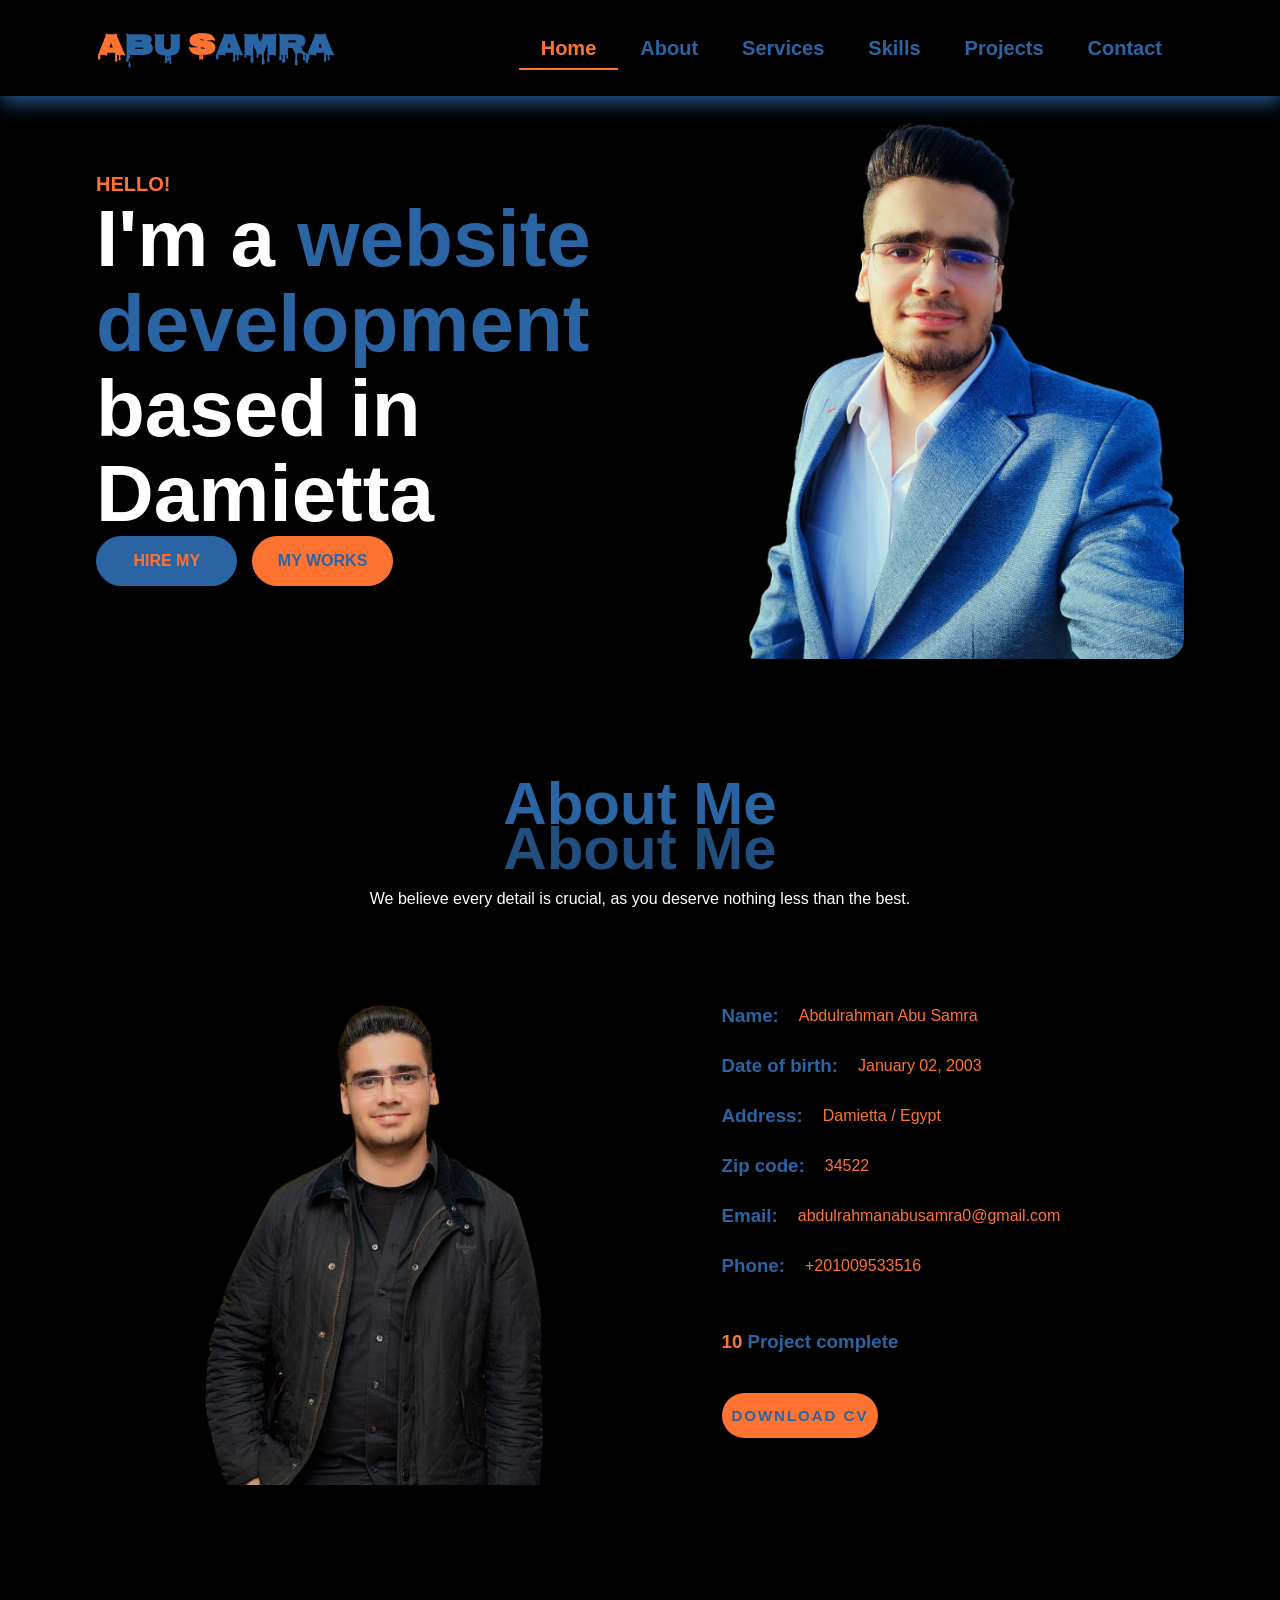
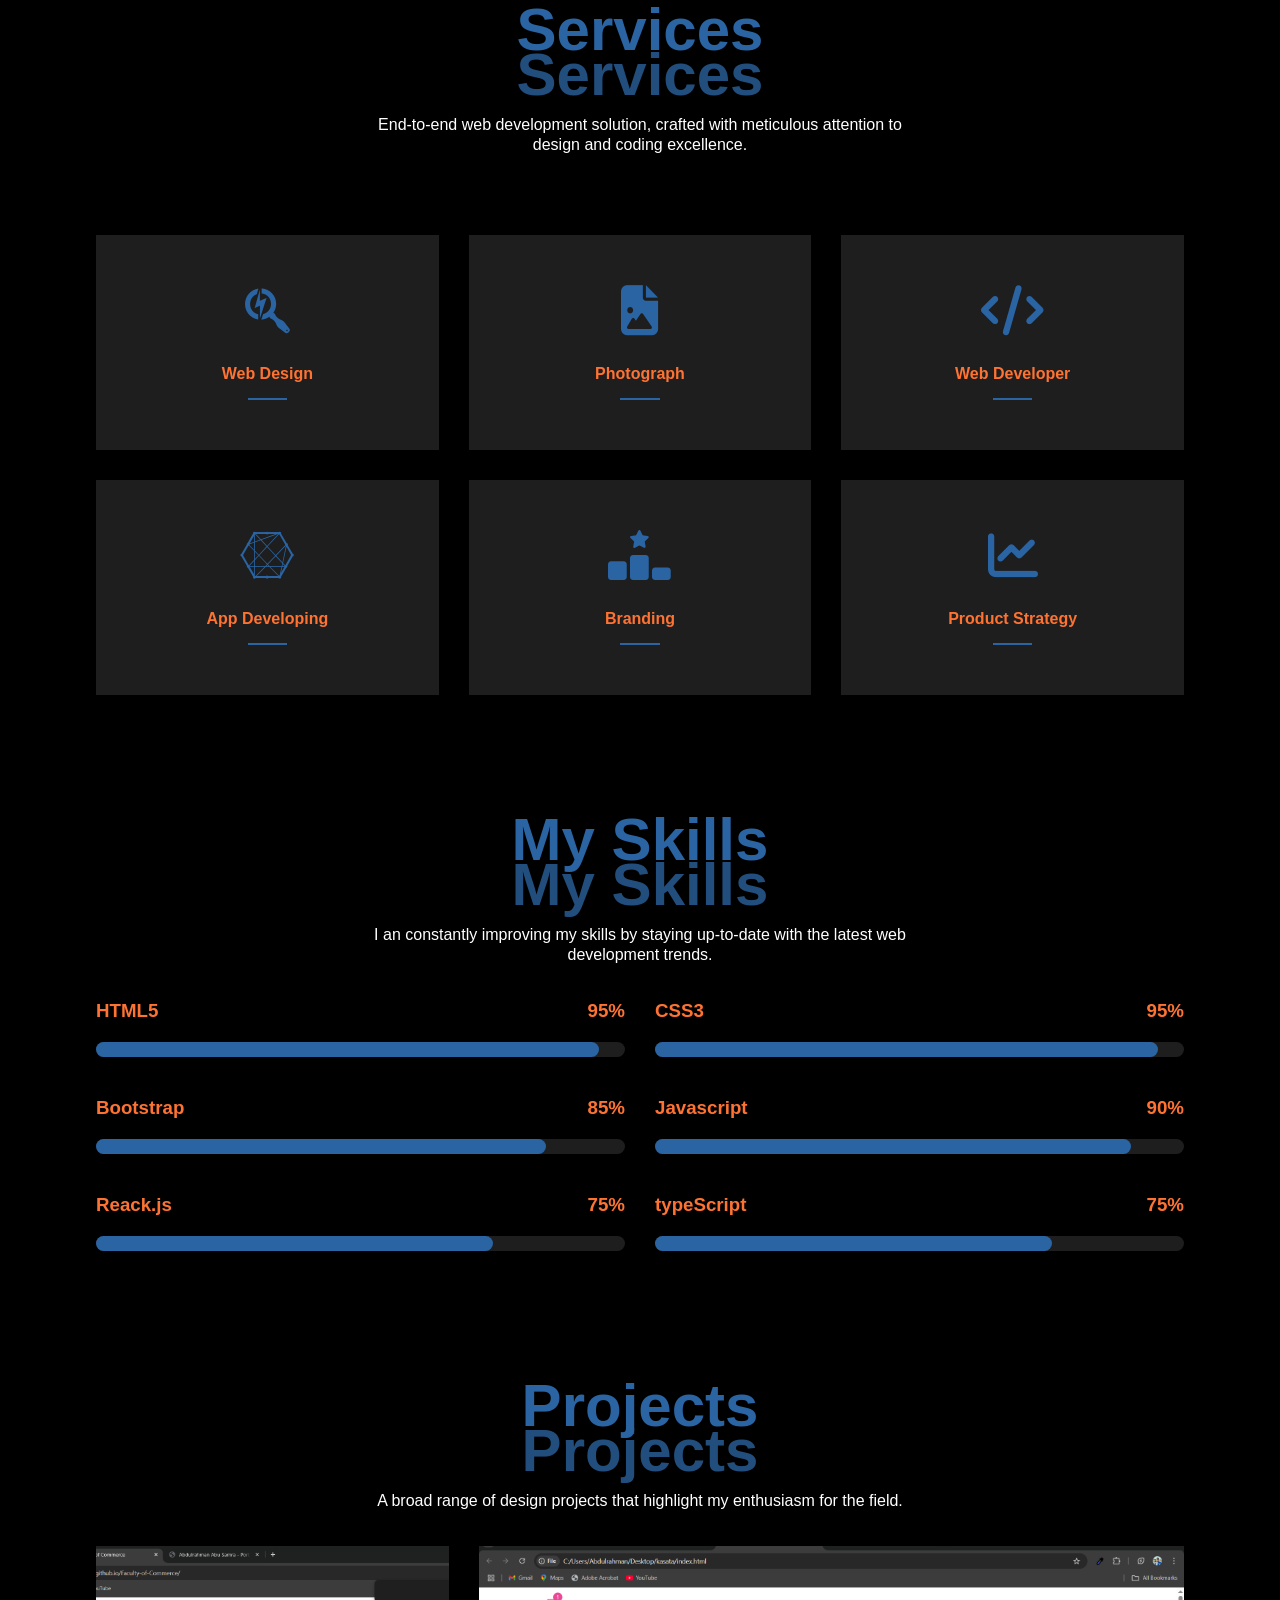
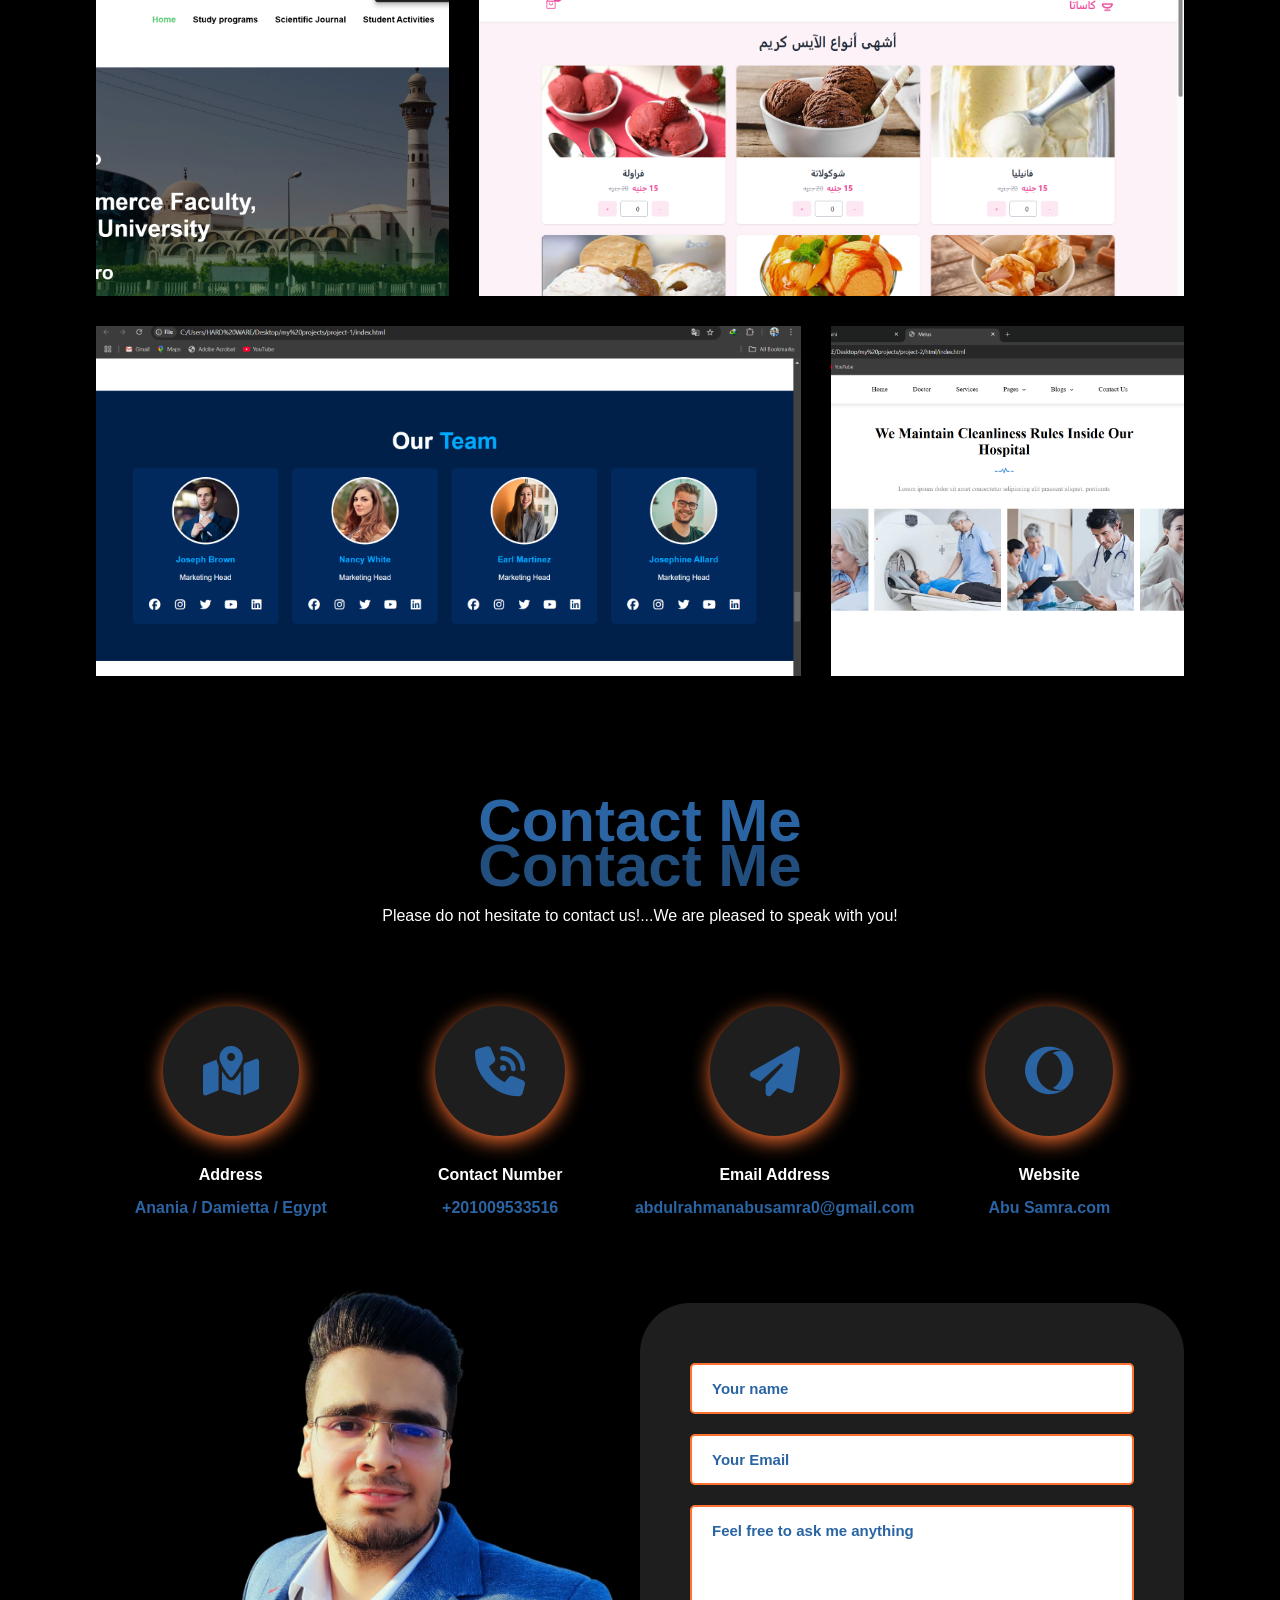
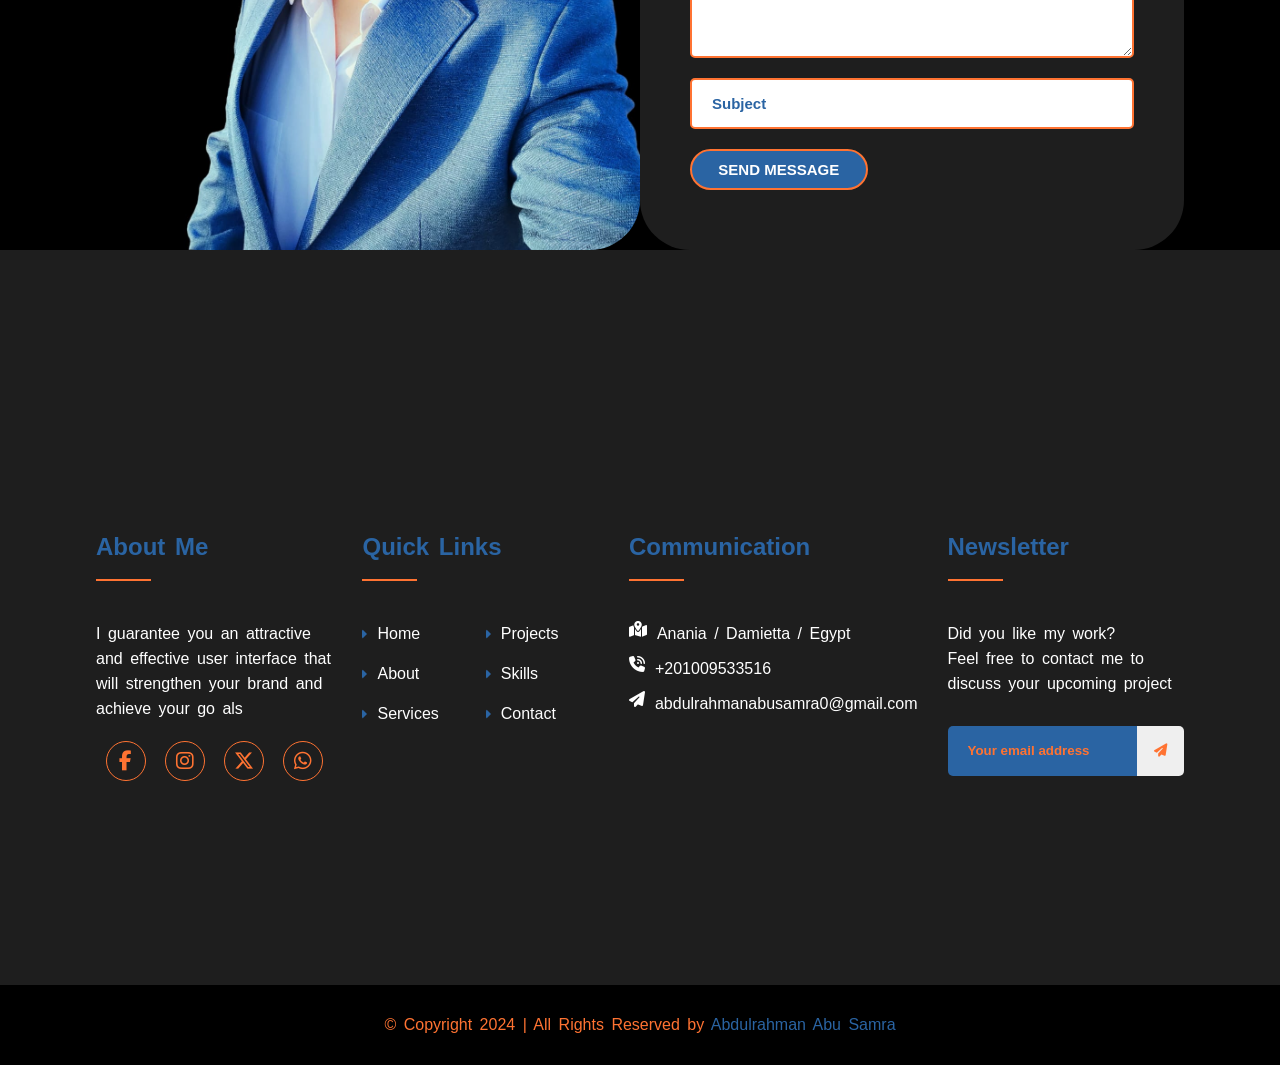
==== commit 01ab4120: "I made some final adjustments" ====
--- a/index.html
+++ b/index.html
@@ -75,7 +75,6 @@
         <div class="title-sections">
           <h1 class="h1-title">
             About Me
-            <span class="span-title"> About </span>
           </h1>
           <p class="p-title">
             We believe every detail is crucial, as you deserve nothing less than
@@ -98,7 +97,7 @@
             </div>
             <div class="data">
               <h3>Address:</h3>
-              <p>Anania / Damietta / Egypt</p>
+              <p>Damietta / Egypt</p>
             </div>
             <div class="data">
               <h3>Zip code:</h3>
@@ -130,7 +129,6 @@
         <div class="title-sections">
           <h1 class="h1-title">
             Services
-            <span class="span-title"> Services </span>
           </h1>
           <p class="p-title">
             End-to-end web development solution, crafted with meticulous
@@ -190,7 +188,6 @@
         <div class="title-sections">
           <h1 class="h1-title">
             My Skills
-            <span class="span-title"> Skills </span>
           </h1>
           <p class="p-title">
             I an constantly improving my skills by staying up-to-date with the
@@ -200,15 +197,6 @@
         <div class="lines-content">
           <div class="text-line">
             <div class="text">
-              <h3>WordPress</h3>
-              <h3>75%</h3>
-            </div>
-            <div class="line-out">
-              <span style="width: 0" data-width="75%"></span>
-            </div>
-          </div>
-          <div class="text-line">
-            <div class="text">
               <h3>HTML5</h3>
               <h3>95%</h3>
             </div>
@@ -252,6 +240,15 @@
               <span style="width: 0" data-width="75%"></span>
             </div>
           </div>
+          <div class="text-line">
+            <div class="text">
+              <h3>typeScript</h3>
+              <h3>75%</h3>
+            </div>
+            <div class="line-out">
+              <span style="width: 0" data-width="75%"></span>
+            </div>
+          </div>
         </div>
       </div>
     </section>
@@ -262,7 +259,6 @@
         <div class="title-sections">
           <h1 class="h1-title">
             Projects
-            <span class="span-title"> Projects </span>
           </h1>
           <p class="p-title">
             A broad range of design projects that highlight my enthusiasm for
@@ -370,7 +366,6 @@
         <div class="title-sections">
           <h1 class="h1-title">
             Contact Me
-            <span class="span-title"> Contact </span>
           </h1>
           <p class="p-title">
             Please do not hesitate to contact us!...We are pleased to speak with
@@ -401,7 +396,7 @@
           </div>
           <div class="card">
             <a
-              href="https://abdulrahmanmusaadabusamra.github.io/my_portfolio/"
+              href="https://abdulrahmanmusaadabusamra.github.io/portfolio/"
               target="_blank"
             >
               <i class="fa-brands fa-opera"></i>
--- a/css/style.css
+++ b/css/style.css
@@ -31,6 +31,31 @@
   width: 85%;
   margin: auto;
 }
+/* Similar features with in each sections */
+.sections {
+  padding-top: 125px;
+  align-items: center;
+  text-align: center;
+}
+.sections .container .title-sections {
+  width: 50%;
+  margin: auto;
+}
+.sections .container .h1-title {
+  margin: 0px;
+  color: var(--blue);
+  font-size: 60px;
+  font-weight: 900;
+  line-height: 40px;
+  z-index: 0;
+  text-shadow: 0px 45px 0px rgba(53, 122, 196, 0.638);
+}
+.p-title {
+  margin: 65px auto 35px;
+  line-height: 20px;
+  color: var(--wight);
+}
+/* Similar features with in each sections */
 /* start header */
 header {
   box-shadow: 1px 5px 20px var(--blue);
@@ -177,37 +202,6 @@
   display: none;
 }
 /* end section-1 */
-/* Similar features with in each sections */
-.sections {
-  padding-top: 125px;
-  align-items: center;
-  text-align: center;
-}
-.sections .container .title-sections {
-  width: 50%;
-  margin: auto;
-}
-.sections .container .h1-title {
-  margin: 0px;
-  color: var(--blue);
-  font-size: 60px;
-  font-weight: 900;
-  line-height: 40px;
-  z-index: 0;
-}
-.h1-title .span-title {
-  display: block;
-  font-size: 120px;
-  font-weight: 900;
-  color: rgba(53, 122, 196, 0.235);
-  line-height: 30px;
-}
-.p-title {
-  margin: 35px auto;
-  line-height: 20px;
-  color: var(--wight);
-}
-/* Similar features with in each sections */
 /* start section-2 */
 .section-2 .content-image {
   display: flex;
--- a/css/mobile.css
+++ b/css/mobile.css
@@ -113,9 +113,12 @@
     }
     .sections .container .h1-title {
       font-size: 40px;
-    }
-    .h1-title .span-title {
-      font-size: 70px;
+      text-shadow: 0px 30px 0px rgba(53, 122, 196, 0.638);
+    }
+    .p-title {
+      margin: 45px auto 35px;
+      line-height: 20px;
+      color: var(--wight);
     }
     /* Similar features with in each sections */
     /* start section-2 */
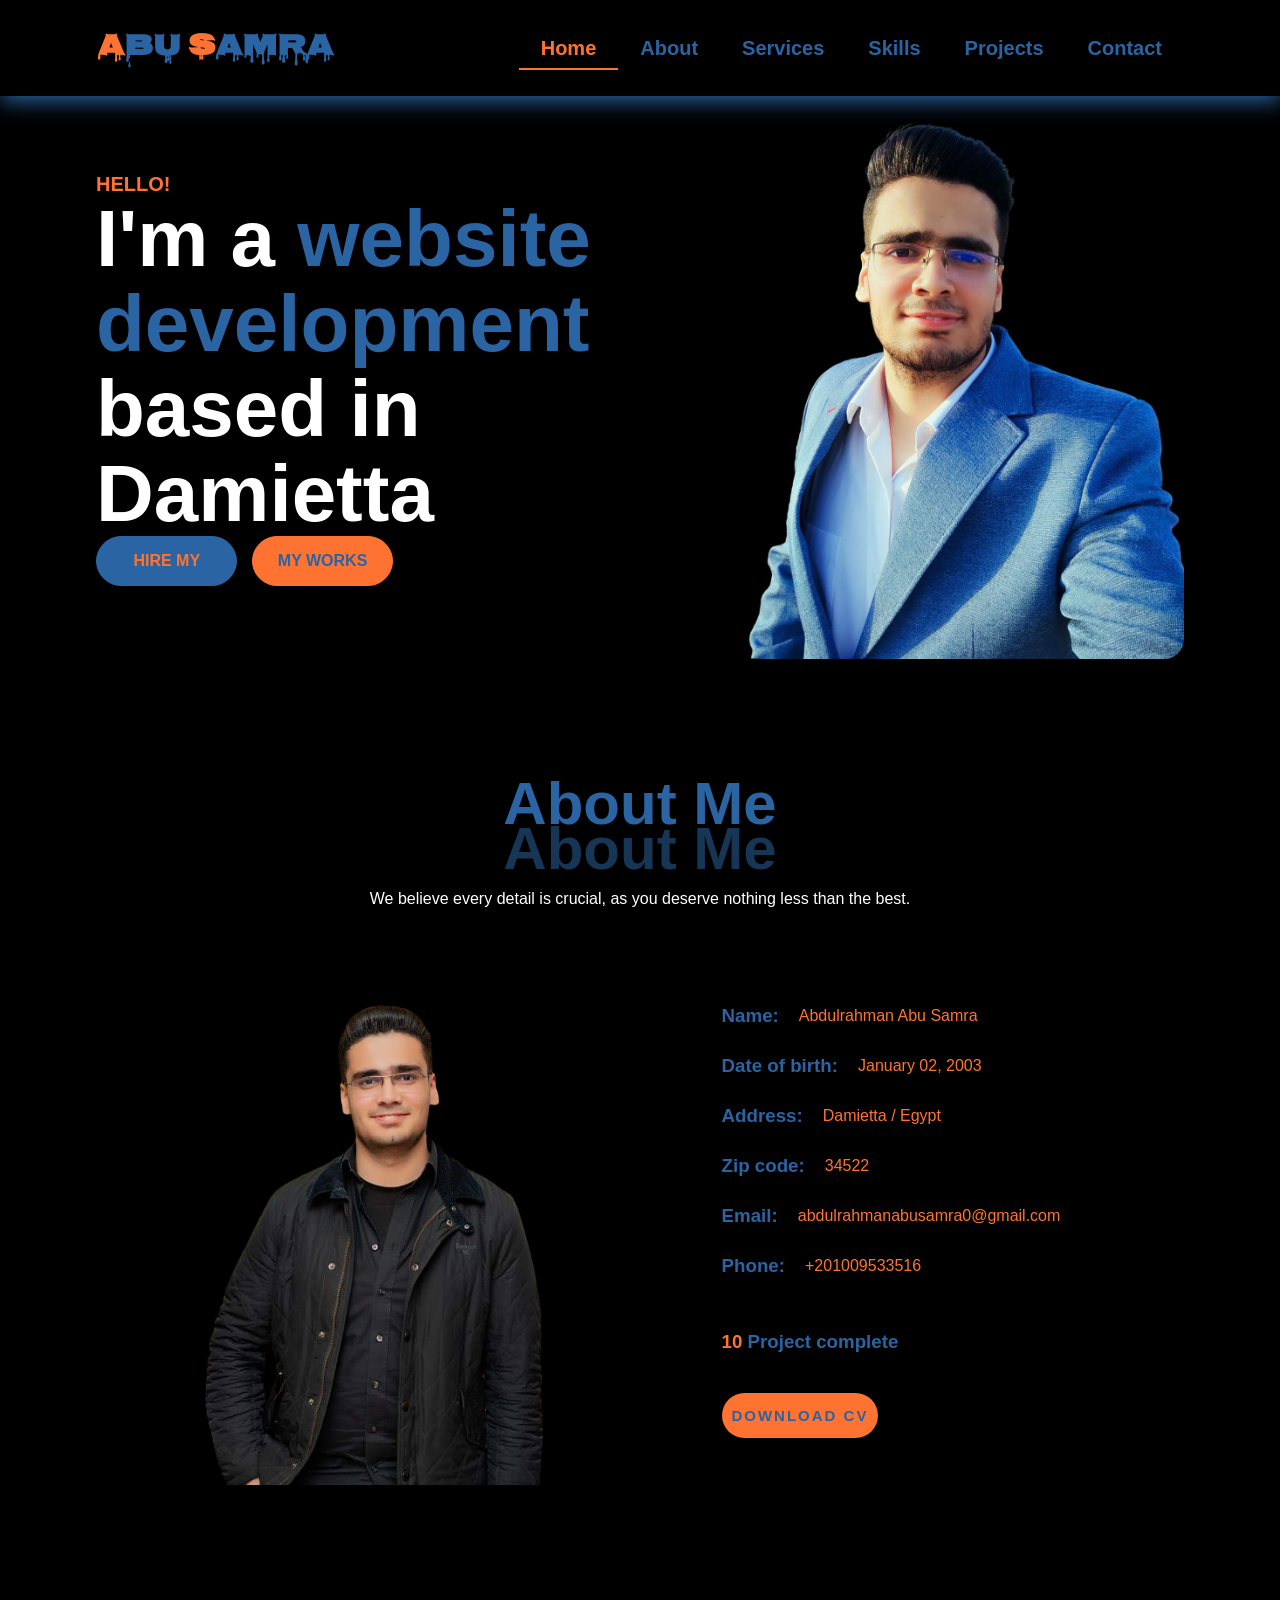
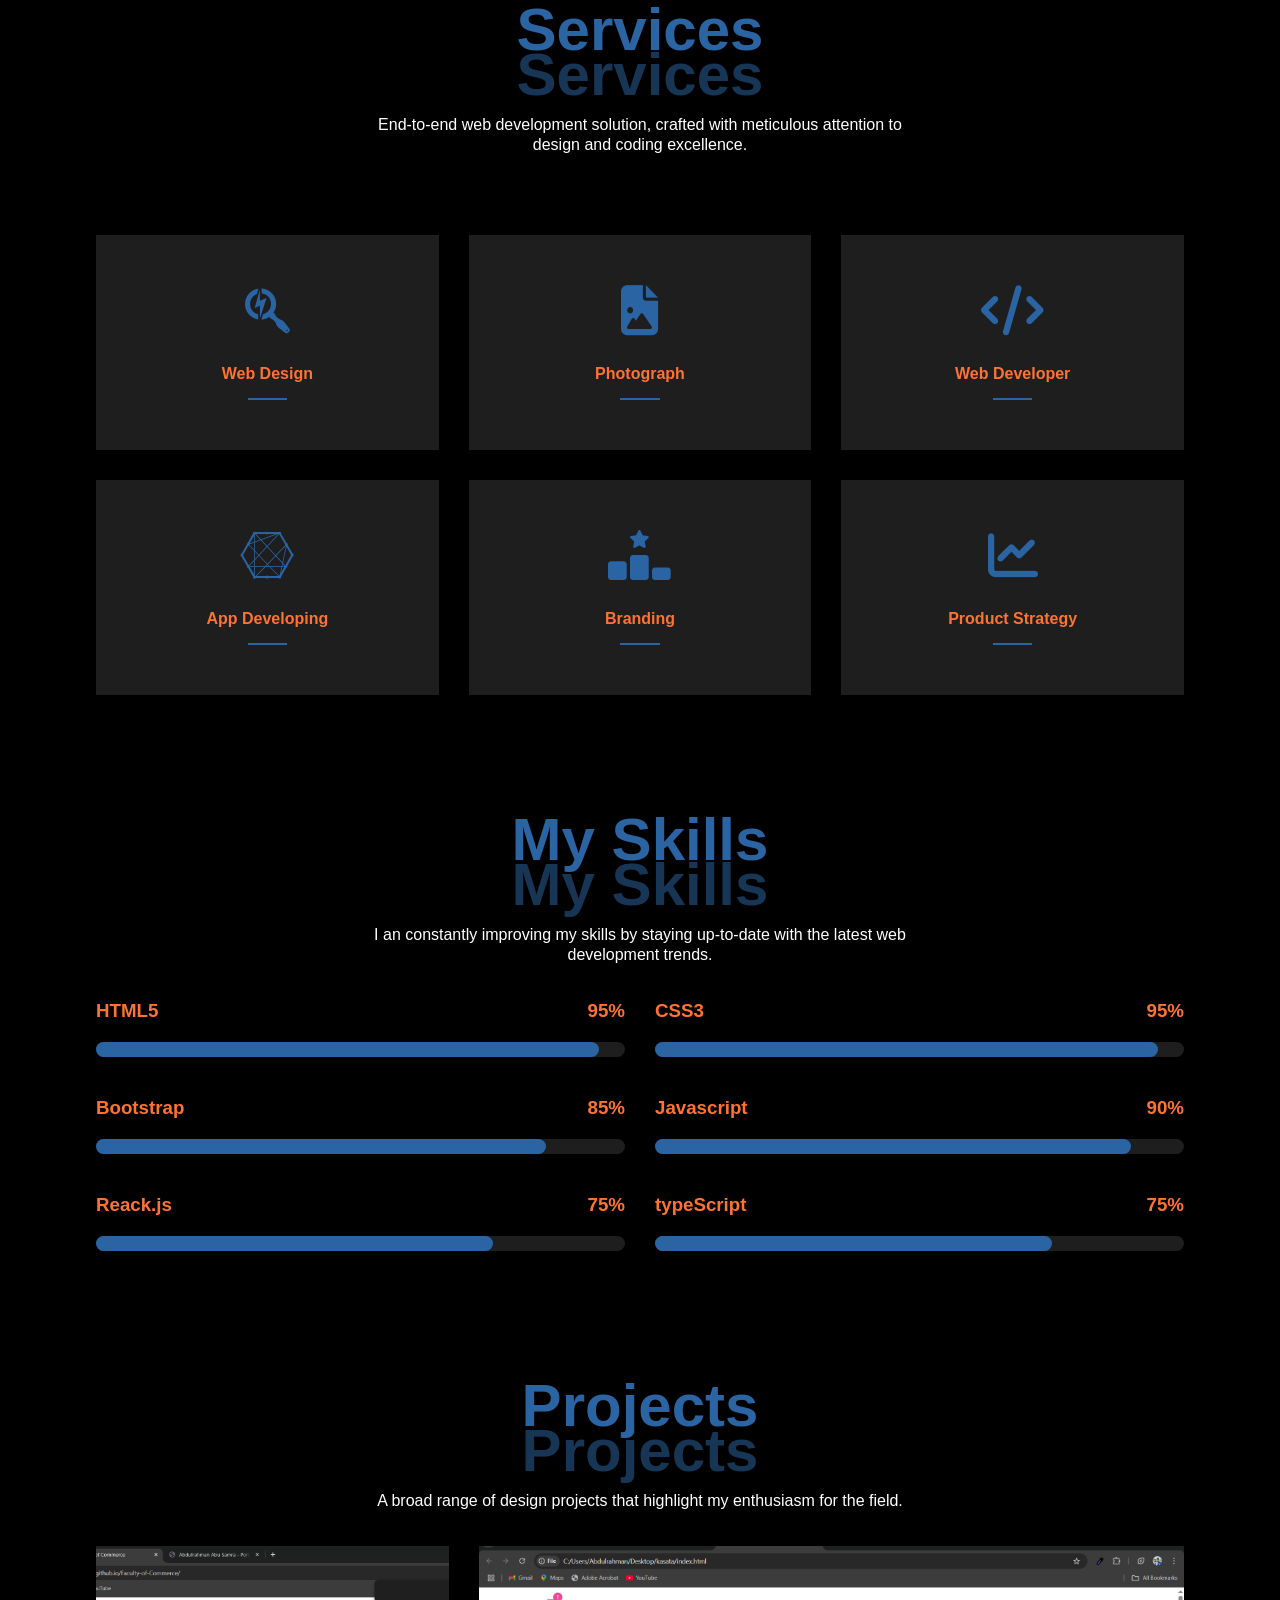
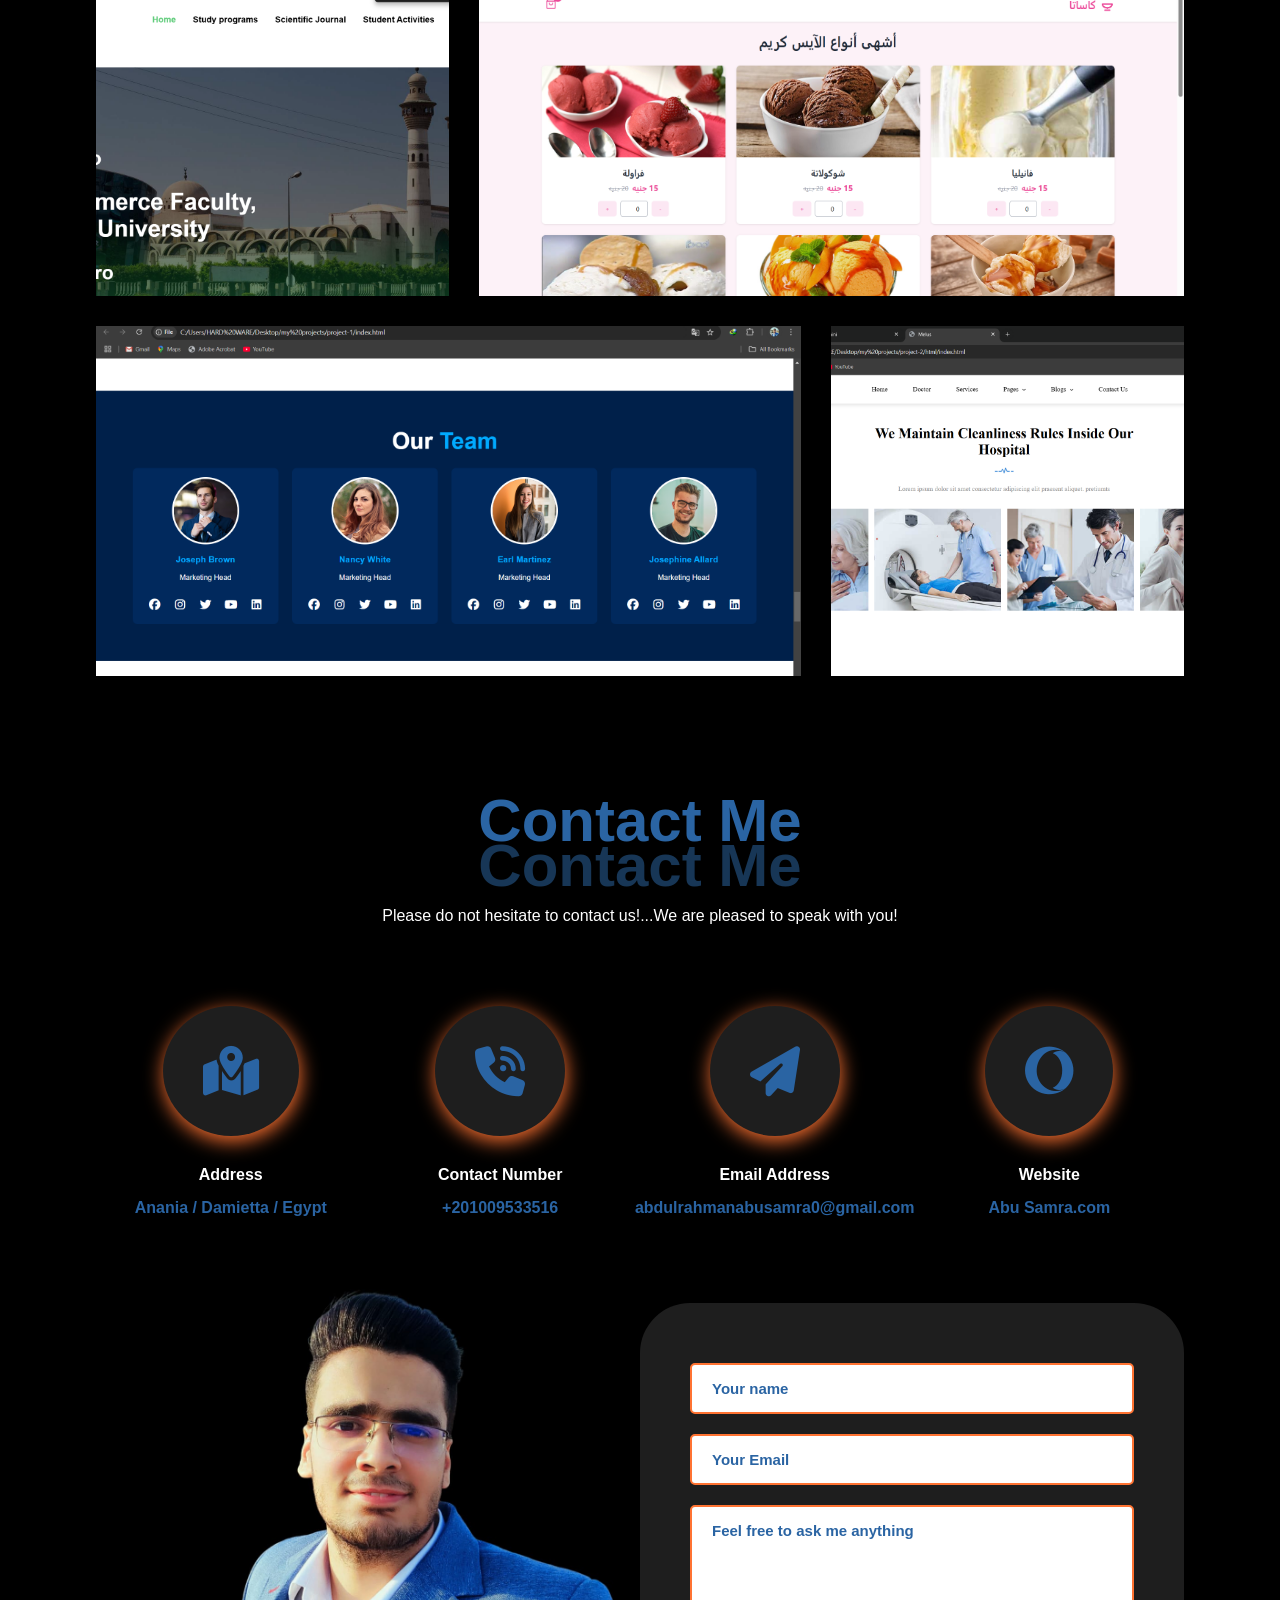
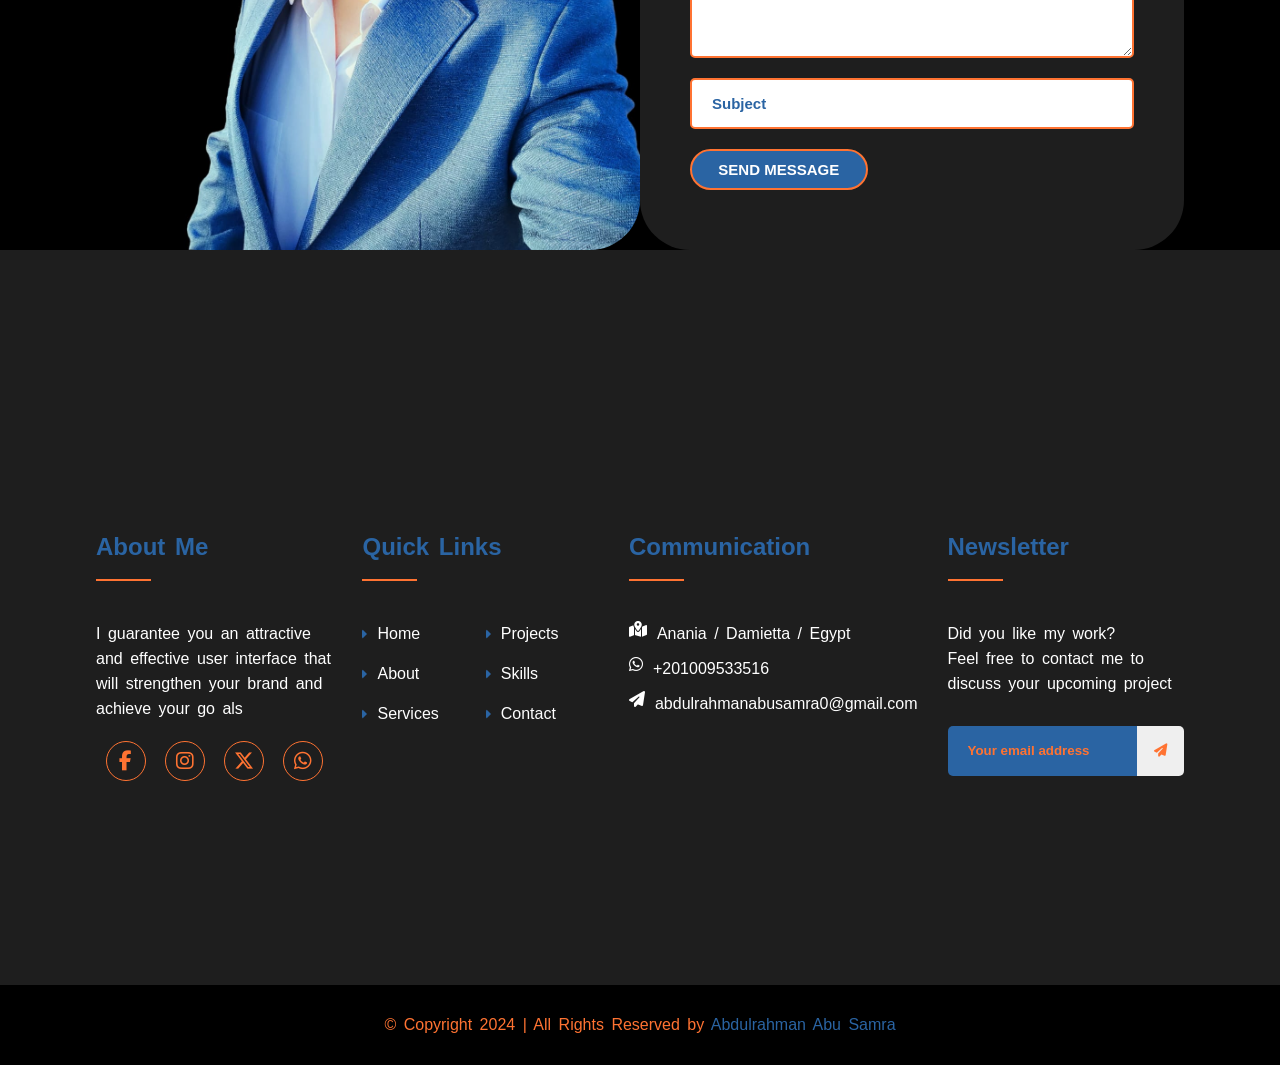
==== commit a0a5f569: "finish" ====
--- a/index.html
+++ b/index.html
@@ -73,9 +73,7 @@
     <section class="section-2 sections" id="section-2">
       <div class="container">
         <div class="title-sections">
-          <h1 class="h1-title">
-            About Me
-          </h1>
+          <h1 class="h1-title">About Me</h1>
           <p class="p-title">
             We believe every detail is crucial, as you deserve nothing less than
             the best.
@@ -127,9 +125,7 @@
     <section class="section-3 sections" id="section-3">
       <div class="container">
         <div class="title-sections">
-          <h1 class="h1-title">
-            Services
-          </h1>
+          <h1 class="h1-title">Services</h1>
           <p class="p-title">
             End-to-end web development solution, crafted with meticulous
             attention to design and coding excellence.
@@ -186,9 +182,7 @@
     <section class="section-4 sections" id="section-4">
       <div class="container">
         <div class="title-sections">
-          <h1 class="h1-title">
-            My Skills
-          </h1>
+          <h1 class="h1-title">My Skills</h1>
           <p class="p-title">
             I an constantly improving my skills by staying up-to-date with the
             latest web development trends.
@@ -257,9 +251,7 @@
     <section class="section-5 sections" id="section-5">
       <div class="container">
         <div class="title-sections">
-          <h1 class="h1-title">
-            Projects
-          </h1>
+          <h1 class="h1-title">Projects</h1>
           <p class="p-title">
             A broad range of design projects that highlight my enthusiasm for
             the field.
@@ -364,9 +356,7 @@
     <section class="section-6 sections" id="section-6">
       <div class="container">
         <div class="title-sections">
-          <h1 class="h1-title">
-            Contact Me
-          </h1>
+          <h1 class="h1-title">Contact Me</h1>
           <p class="p-title">
             Please do not hesitate to contact us!...We are pleased to speak with
             you!
@@ -450,7 +440,12 @@
               onkeyup="moveToNextInput(event)"
               oninput="saveToLocalStorage('Subject', this.value)"
             />
-            <input class="SEND" type="submit" value="SEND MESSAGE" onclick="sendEmail()"/>
+            <input
+              class="SEND"
+              type="submit"
+              value="SEND MESSAGE"
+              onclick="sendEmail()"
+            />
           </form>
         </div>
       </div>
@@ -476,7 +471,7 @@
             <a href="https://x.com/home" target="_blank"
               ><i class="fa-brands fa-x-twitter"></i
             ></a>
-            <a href="https://web.whatsapp.com" target="_blank"
+            <a href="https://wa.me/201009533516" target="_blank"
               ><i class="fa-brands fa-whatsapp"></i
             ></a>
           </div>
@@ -522,7 +517,7 @@
               <p>Anania / Damietta / Egypt</p>
             </div>
             <div class="time">
-              <i class="fa-solid fa-phone-volume"></i>
+              <i class="fa-brands fa-whatsapp"></i>
               <p>+201009533516</p>
             </div>
             <div class="time">
--- a/css/style.css
+++ b/css/style.css
@@ -48,7 +48,7 @@
   font-weight: 900;
   line-height: 40px;
   z-index: 0;
-  text-shadow: 0px 45px 0px rgba(53, 122, 196, 0.638);
+  text-shadow: 0px 45px 0px rgba(53, 122, 196, 0.441);
 }
 .p-title {
   margin: 65px auto 35px;
